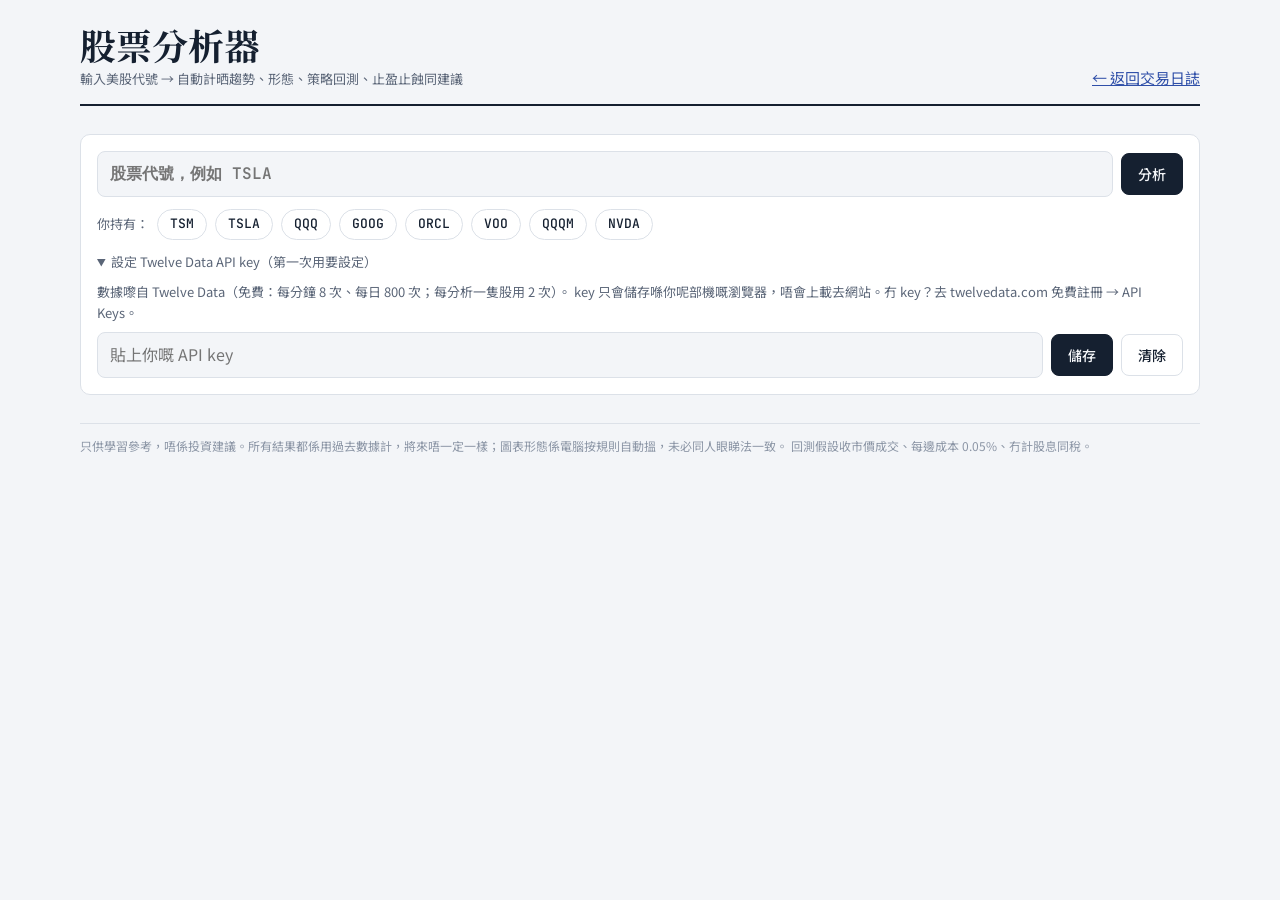
==== analyzer.html @ cacc0e7d "Update dashboard 2026-10-23 00:03" ====
<!doctype html>
<html lang="zh-Hant">
<head>
<meta charset="utf-8">
<meta name="viewport" content="width=device-width, initial-scale=1, viewport-fit=cover">
<title>股票分析器</title>
<link rel="preconnect" href="https://fonts.googleapis.com">
<link rel="preconnect" href="https://fonts.gstatic.com" crossorigin>
<link rel="stylesheet" href="https://fonts.googleapis.com/css2?family=Noto+Serif+TC:wght@600;700&family=Noto+Sans+TC:wght@400;500;700&family=JetBrains+Mono:wght@400;600&display=swap">
<style>
/* Layout: search bar on top, then a verdict strip (long / short term), the price chart with levels and
   patterns, then the detail sections (patterns, backtests, VWAP, stops). Same tokens as the journal page. */
:root {
  --bg: #F3F5F8; --surface: #FFFFFF; --ink: #152030; --muted: #5A6577; --faint: #8C96A6; --line: #DCE1E8;
  --accent: #2F4FA8; --accent-soft: #E5EAF7; --gain: #18794E; --gain-soft: #E2F2EA; --loss: #C2362B; --loss-soft: #F8E4E1;
  --warn: #9A6200; --warn-soft: #F7EDD9; --ma50: #C0661A; --ma200: #8A3FA0;
  --font-display: "Noto Serif TC", "Songti TC", "PMingLiU", serif;
  --font-body: "Noto Sans TC", "PingFang TC", "Microsoft JhengHei", system-ui, sans-serif;
  --font-num: "JetBrains Mono", ui-monospace, "SF Mono", Menlo, monospace;
  padding-top: env(safe-area-inset-top, 0px); padding-bottom: env(safe-area-inset-bottom, 0px);
}
@media (prefers-color-scheme: dark) { :root:not([data-theme="light"]) {
  --bg: #0D131B; --surface: #141C27; --ink: #E4EAF2; --muted: #9AA6B8; --faint: #6D798B; --line: #243041;
  --accent: #6E87E0; --accent-soft: #1C2742; --gain: #2A9D63; --gain-soft: #12291F; --loss: #E0533F; --loss-soft: #301916;
  --warn: #D9A03A; --warn-soft: #2C2312; --ma50: #C9762A; --ma200: #B06CC8; color-scheme: dark; } }
:root[data-theme="dark"] {
  --bg: #0D131B; --surface: #141C27; --ink: #E4EAF2; --muted: #9AA6B8; --faint: #6D798B; --line: #243041;
  --accent: #6E87E0; --accent-soft: #1C2742; --gain: #2A9D63; --gain-soft: #12291F; --loss: #E0533F; --loss-soft: #301916;
  --warn: #D9A03A; --warn-soft: #2C2312; --ma50: #C9762A; --ma200: #B06CC8; color-scheme: dark; }

* { box-sizing: border-box; }
[hidden] { display: none !important; }
body { margin: 0; background: var(--bg); color: var(--ink); font-family: var(--font-body); font-size: 15px; line-height: 1.6;
  padding-left: max(16px, env(safe-area-inset-left, 0px)); padding-right: max(16px, env(safe-area-inset-right, 0px));
  padding-block: 24px 64px; }
.wrap { max-width: 1120px; margin: 0 auto; display: grid; gap: 28px; }
.num { font-family: var(--font-num); font-variant-numeric: tabular-nums; }
.gain { color: var(--gain); } .loss { color: var(--loss); } .warn { color: var(--warn); }
a { color: var(--accent); }
a:focus-visible, button:focus-visible, input:focus-visible { outline: 2px solid var(--accent); outline-offset: 2px; }

header.top { display: flex; flex-wrap: wrap; align-items: flex-end; justify-content: space-between; gap: 12px 24px;
  border-bottom: 2px solid var(--ink); padding-bottom: 14px; }
header.top h1 { font-family: var(--font-display); font-size: clamp(26px, 5vw, 36px); line-height: 1.15; margin: 0; }
header.top .sub { color: var(--muted); font-size: 13px; margin-top: 4px; }
.chip { font-size: 12px; padding: 3px 10px; border-radius: 999px; background: var(--accent-soft); color: var(--accent);
  font-weight: 500; white-space: nowrap; display: inline-block; }
.chip.gain { background: var(--gain-soft); color: var(--gain); }
.chip.loss { background: var(--loss-soft); color: var(--loss); }
.chip.warn { background: var(--warn-soft); color: var(--warn); }
.chip.plain { background: var(--bg); color: var(--muted); border: 1px solid var(--line); }

section { display: grid; gap: 14px; }
.sec-head { display: flex; align-items: baseline; justify-content: space-between; gap: 12px; flex-wrap: wrap; }
h2 { font-family: var(--font-display); font-size: 22px; margin: 0; }
.note { color: var(--muted); font-size: 13px; }
.note p { margin: 0 0 .5em; }

.search { background: var(--surface); border: 1px solid var(--line); border-radius: 10px; padding: 16px; display: grid; gap: 12px; }
.row { display: flex; flex-wrap: wrap; gap: 8px; align-items: center; }
input[type=text], input[type=password] { font: inherit; font-size: 16px; padding: 9px 12px; border: 1px solid var(--line);
  border-radius: 8px; background: var(--bg); color: var(--ink); min-width: 0; }
#sym { flex: 1 1 160px; text-transform: uppercase; font-family: var(--font-num); font-weight: 600; }
#key { flex: 1 1 220px; }
button { font: inherit; font-size: 14px; padding: 9px 16px; border-radius: 8px; border: 1px solid var(--ink);
  background: var(--ink); color: var(--bg); cursor: pointer; font-weight: 500; }
button.ghost { background: var(--surface); color: var(--ink); border-color: var(--line); }
button.pick { padding: 4px 12px; border-radius: 999px; font-family: var(--font-num); font-size: 13px; background: var(--surface);
  color: var(--ink); border-color: var(--line); }
button:disabled { opacity: .5; cursor: wait; }
details.key summary { cursor: pointer; color: var(--muted); font-size: 13px; }
details.key .box { margin-top: 10px; display: grid; gap: 8px; }
.msg { font-size: 14px; padding: 10px 14px; border-radius: 8px; background: var(--warn-soft); color: var(--warn); }
.msg.err { background: var(--loss-soft); color: var(--loss); }

.tiles { display: grid; grid-template-columns: repeat(auto-fit, minmax(150px, 1fr)); gap: 1px; background: var(--line);
  border: 1px solid var(--line); border-radius: 10px; overflow: hidden; }
.tile { background: var(--surface); padding: 12px 16px; display: grid; gap: 2px; min-width: 0; }
.tile .k { font-size: 12px; color: var(--muted); }
.tile .v { font-family: var(--font-num); font-size: 20px; font-weight: 600; font-variant-numeric: tabular-nums; }
.tile .s { font-size: 12px; color: var(--muted); }

.verdicts { display: grid; grid-template-columns: repeat(auto-fit, minmax(min(100%, 340px), 1fr)); gap: 16px; }
.verdict { background: var(--surface); border: 1px solid var(--line); border-top: 4px solid var(--c, var(--line)); border-radius: 10px;
  padding: 14px 16px; display: grid; gap: 8px; min-width: 0; }
.verdict h3 { margin: 0; font-size: 15px; display: flex; align-items: center; gap: 10px; flex-wrap: wrap; }
.verdict .big { font-family: var(--font-display); font-size: 24px; color: var(--c); }
.verdict ul { margin: 0; padding-left: 18px; font-size: 14px; }
.verdict li { margin-bottom: 2px; }
.verdict li .pt { font-family: var(--font-num); font-size: 12px; color: var(--faint); margin-left: 4px; }
.verdict .act { font-size: 14px; background: var(--bg); border-radius: 8px; padding: 8px 12px; }

.panel { background: var(--surface); border: 1px solid var(--line); border-radius: 10px; padding: 16px; display: grid; gap: 10px; min-width: 0; }
.panel h3 { margin: 0; font-size: 15px; }
.panels { display: grid; grid-template-columns: repeat(auto-fit, minmax(min(100%, 440px), 1fr)); gap: 16px; }
.tabs { display: flex; flex-wrap: wrap; gap: 6px; }
.tabs button { padding: 4px 12px; border-radius: 999px; border: 1px solid var(--line); background: var(--surface); color: var(--muted); font-size: 13px; }
.tabs button[aria-pressed="true"] { background: var(--ink); color: var(--bg); border-color: var(--ink); }
.chart { position: relative; width: 100%; }
.chart svg { display: block; width: 100%; height: auto; overflow: visible; touch-action: pan-y; }
.chart text { fill: var(--muted); font-family: var(--font-num); font-size: 11px; }
.chart .grid { stroke: var(--line); stroke-width: 1; }
.chart .px { fill: none; stroke: var(--ink); stroke-width: 1.6; }
.chart .m50 { fill: none; stroke: var(--ma50); stroke-width: 1.4; }
.chart .m200 { fill: none; stroke: var(--ma200); stroke-width: 1.4; }
.chart .sup { stroke: var(--gain); stroke-width: 1; stroke-dasharray: 5 4; }
.chart .res { stroke: var(--loss); stroke-width: 1; stroke-dasharray: 5 4; }
.chart .pat { fill: none; stroke: var(--accent); stroke-width: 2; }
.chart .cross { stroke: var(--faint); stroke-width: 1; }
.chart .dot { fill: var(--ink); stroke: var(--surface); stroke-width: 2; }
.tip { position: absolute; pointer-events: none; background: var(--ink); color: var(--bg); font-size: 12px; padding: 6px 9px;
  border-radius: 6px; white-space: nowrap; transform: translate(-50%, calc(-100% - 10px)); line-height: 1.5; }
.legend { display: flex; flex-wrap: wrap; gap: 6px 16px; font-size: 13px; color: var(--muted); }
.legend span::before { content: ""; display: inline-block; width: 14px; height: 3px; border-radius: 2px; background: var(--c);
  vertical-align: middle; margin-right: 6px; }
.legend span.dash::before { background: repeating-linear-gradient(90deg, var(--c) 0 5px, transparent 5px 8px); }

.table-wrap { overflow-x: auto; background: var(--surface); border: 1px solid var(--line); border-radius: 10px; }
table { border-collapse: collapse; width: 100%; font-size: 14px; }
th, td { padding: 9px 12px; text-align: left; border-bottom: 1px solid var(--line); white-space: nowrap; vertical-align: top; }
th { font-size: 12px; letter-spacing: .04em; color: var(--muted); font-weight: 500; background: var(--bg); }
td.r, th.r { text-align: right; }
td.wrap-cell { white-space: normal; min-width: 200px; color: var(--muted); font-size: 13px; }
tbody tr:last-child td { border-bottom: 0; }
.best td { background: var(--accent-soft); }

.cards { display: grid; grid-template-columns: repeat(auto-fit, minmax(min(100%, 300px), 1fr)); gap: 12px; }
.card { background: var(--surface); border: 1px solid var(--line); border-left: 4px solid var(--c, var(--accent)); border-radius: 10px;
  padding: 12px 16px; display: grid; gap: 6px; font-size: 14px; }
.card b { font-size: 15px; }
.empty { color: var(--muted); font-size: 14px; background: var(--surface); border: 1px dashed var(--line); border-radius: 10px; padding: 18px; }
footer { color: var(--faint); font-size: 12px; border-top: 1px solid var(--line); padding-top: 12px; }
.spin { display: inline-block; width: 14px; height: 14px; border: 2px solid var(--line); border-top-color: var(--accent);
  border-radius: 50%; vertical-align: -2px; margin-right: 6px; }
@media (prefers-reduced-motion: no-preference) { .spin { animation: sp 0.8s linear infinite; } @keyframes sp { to { transform: rotate(360deg); } } }
</style>
</head>
<body>
<div class="wrap">
  <header class="top">
    <div>
      <h1>股票分析器</h1>
      <div class="sub">輸入美股代號 → 自動計晒趨勢、形態、策略回測、止盈止蝕同建議</div>
    </div>
    <a href="index.html">← 返回交易日誌</a>
  </header>

  <div class="search">
    <form class="row" id="form" autocomplete="off">
      <input type="text" id="sym" placeholder="股票代號，例如 TSLA" aria-label="股票代號" maxlength="10" spellcheck="false">
      <button type="submit" id="go">分析</button>
    </form>
    <div class="row" id="picks"></div>
    <details class="key" id="keybox">
      <summary id="keysum">設定 Twelve Data API key</summary>
      <div class="box">
        <div class="note">數據嚟自 Twelve Data（免費：每分鐘 8 次、每日 800 次；每分析一隻股用 2 次）。
          key 只會儲存喺你呢部機嘅瀏覽器，唔會上載去網站。冇 key？去 twelvedata.com 免費註冊 → API Keys。</div>
        <div class="row">
          <input type="password" id="key" placeholder="貼上你嘅 API key" aria-label="API key">
          <button type="button" id="savekey">儲存</button>
          <button type="button" class="ghost" id="clearkey">清除</button>
        </div>
      </div>
    </details>
    <div id="status" hidden></div>
  </div>

  <div id="out" hidden></div>

  <footer>
    只供學習參考，唔係投資建議。所有結果都係用過去數據計，將來唔一定一樣；圖表形態係電腦按規則自動搵，未必同人眼睇法一致。
    回測假設收市價成交、每邊成本 0.05%、冇計股息同稅。
  </footer>
</div>

<script src="analyzer_core.js"></script>
<script>
"use strict";
const HOLDINGS = {"TSM": {"qty": 4, "cost": 427.263}, "TSLA": {"qty": 4, "cost": 367.43}, "QQQ": {"qty": 1.5407, "cost": 719.835}, "GOOG": {"qty": 3, "cost": 340.0}, "ORCL": {"qty": 7, "cost": 139.9}, "VOO": {"qty": 0.7921, "cost": 706.401}, "QQQM": {"qty": 1.851, "cost": 302.377}, "NVDA": {"qty": 2, "cost": 212.47}};
const A = window.Analyzer;
const $ = id => document.getElementById(id);
const KEY_STORE = "ta_key", CACHE_PREFIX = "ta_cache:", CACHE_MIN = 10, CACHE_KEEP = 6;

// ---------- small helpers ----------
const esc = s => String(s).replace(/[&<>"']/g, ch => ({ "&": "&amp;", "<": "&lt;", ">": "&gt;", '"': "&quot;", "'": "&#39;" }[ch]));
const ok = x => typeof x === "number" && isFinite(x);
const f2 = (x, d = 2) => (ok(x) ? x.toLocaleString("en-US", { minimumFractionDigits: d, maximumFractionDigits: d }) : "—");
const pct = (x, d = 1, sign = true) => (ok(x) ? (sign && x > 0 ? "+" : "") + (x * 100).toFixed(d) + "%" : "—");
const cls = x => (ok(x) ? (x > 0 ? "gain" : x < 0 ? "loss" : "") : "");
const store = {
  get(k) { try { return localStorage.getItem(k); } catch (e) { return null; } },
  set(k, v) { try { localStorage.setItem(k, v); return true; } catch (e) { return false; } },
  del(k) { try { localStorage.removeItem(k); } catch (e) { /* ignore */ } },
  keys() { try { return Object.keys(localStorage); } catch (e) { return []; } },
};

function status(html, kind) {
  const el = $("status");
  el.hidden = !html;
  el.className = kind ? "msg " + kind : "msg";
  el.innerHTML = html || "";
}

// ---------- API key ----------
function refreshKeyUI() {
  const has = !!store.get(KEY_STORE);
  $("keysum").textContent = has ? "API key 已儲存（撳呢度更改）" : "設定 Twelve Data API key（第一次用要設定）";
  $("keybox").open = !has;
}
$("savekey").onclick = () => {
  const k = $("key").value.trim();
  if (!k) return status("請先貼上 API key。", "err");
  if (!store.set(KEY_STORE, k)) return status("呢個瀏覽器唔俾儲存（可能係私密瀏覽模式），請用普通模式再試。", "err");
  $("key").value = ""; refreshKeyUI(); status("已儲存 ✓ 而家可以輸入股票代號分析。");
};
$("clearkey").onclick = () => { store.del(KEY_STORE); refreshKeyUI(); status("已清除 API key。"); };

// ---------- data ----------
const ERR = {
  401: "API key 唔啱，請喺「設定 API key」重新貼過。",
  429: "免費額度暫時用完（每分鐘 8 次／每日 800 次）。等一分鐘再試。",
  400: "搵唔到呢個股票代號，請檢查下（只支援美股，例如 AAPL、TSLA、QQQ）。",
  404: "搵唔到呢個股票代號，請檢查下（只支援美股，例如 AAPL、TSLA、QQQ）。",
};

async function fetchSeries(sym, interval) {
  const ck = CACHE_PREFIX + sym + ":" + interval;
  try {
    const c = JSON.parse(store.get(ck) || "null");
    if (c && Date.now() - c.at < CACHE_MIN * 60000) return c;
  } catch (e) { /* bad cache: refetch */ }
  const key = store.get(KEY_STORE);
  const url = "https://api.twelvedata.com/time_series?symbol=" + encodeURIComponent(sym) + "&interval=" + interval +
              "&outputsize=5000&apikey=" + encodeURIComponent(key);
  let j;
  try { j = await (await fetch(url)).json(); }
  catch (e) { throw new Error("連唔到數據伺服器，請檢查網絡再試。"); }
  if (j.status === "error" || !j.values) {
    const e = new Error(ERR[j.code] || "數據錯誤：" + (j.message || "未知"));
    e.code = j.code; throw e;
  }
  const bars = j.values.map(v => ({ t: v.datetime, o: +v.open, h: +v.high, l: +v.low, c: +v.close, v: +v.volume || 0 })).reverse();
  const out = { at: Date.now(), meta: j.meta || {}, bars };
  saveCache(ck, out);
  return out;
}

function saveCache(ck, obj) {
  // keep only the last few series so localStorage doesn't fill up
  const mine = store.keys().filter(k => k.startsWith(CACHE_PREFIX))
    .map(k => { try { return [k, JSON.parse(store.get(k)).at]; } catch (e) { return [k, 0]; } })
    .sort((a, b) => b[1] - a[1]);
  for (const [k] of mine.slice(CACHE_KEEP * 2 - 1)) store.del(k);
  if (!store.set(ck, JSON.stringify(obj))) { for (const [k] of mine) store.del(k); store.set(ck, JSON.stringify(obj)); }
}

// ---------- run ----------
let current = null;
$("form").onsubmit = e => { e.preventDefault(); run($("sym").value); };

async function run(raw) {
  const sym = raw.trim().toUpperCase().replace(/\s+/g, "");
  if (!/^[A-Z][A-Z0-9.\-]{0,9}$/.test(sym)) return status("請輸入美股代號，例如 AAPL、TSLA、QQQ。", "err");
  if (!store.get(KEY_STORE)) { $("keybox").open = true; return status("第一次用要先設定 Twelve Data API key（下面）。", "err"); }
  $("sym").value = sym; $("go").disabled = true;
  status('<span class="spin"></span>攞緊 ' + esc(sym) + " 嘅數據…");
  try {
    const daily = await fetchSeries(sym, "1day");
    if (daily.bars.length < 260) throw new Error("呢隻股上市唔夠一年（得 " + daily.bars.length + " 日數據），好多指標計唔到。");
    let intra = null, intraErr = "";
    try { intra = await fetchSeries(sym, "5min"); }
    catch (e) { intraErr = e.message; }
    status('<span class="spin"></span>計算緊…');
    await new Promise(r => setTimeout(r, 20));
    const res = A.analyze(daily.bars, intra ? intra.bars : null);
    current = { sym, meta: daily.meta, daily: daily.bars, res, intraErr, range: 252 };
    render();
    status(intraErr ? "⚠️ 5 分鐘數據攞唔到（" + esc(intraErr) + "），VWAP 部分會留空，其他照計。" : "");
    try { history.replaceState(null, "", "#" + sym); } catch (e) { /* file:// */ }
  } catch (e) {
    status(esc(e.message || String(e)), "err");
  } finally { $("go").disabled = false; }
}

// ---------- rule-based verdict ----------
function verdicts(sym, d, R) {
  const I = R.I, e = d.length - 1, c = I.c[e], a = I.atr[e];
  const L = [], S = [];
  const add = (arr, pts, txt) => arr.push({ pts, txt });
  // long term
  if (c > I.ma200[e]) add(L, 2, "股價高過 200 天線（" + f2(I.ma200[e]) + "），長期趨勢向上");
  else add(L, -2, "股價低過 200 天線（" + f2(I.ma200[e]) + "），長期趨勢向下");
  if (I.ma50[e] > I.ma200[e]) add(L, 1, "50 天線喺 200 天線之上（金叉狀態）");
  else add(L, -1, "50 天線喺 200 天線之下（死叉狀態）");
  const slope = I.ma200[e] / I.ma200[e - 20] - 1;
  if (slope > 0.005) add(L, 1, "200 天線仲向上斜（過去 20 日 " + pct(slope) + "）");
  else if (slope < -0.005) add(L, -1, "200 天線向下斜（過去 20 日 " + pct(slope) + "）");
  let hi52 = -Infinity; for (let i = Math.max(0, e - 251); i <= e; i++) hi52 = Math.max(hi52, d[i].h);
  const off = c / hi52 - 1;
  if (off < -0.3) add(L, -1, "距離一年高位 " + pct(off) + "，跌咗好多");
  else if (off > -0.05) add(L, 1, "接近一年高位（" + pct(off) + "），強勢");
  // short term
  if (I.macd[e] > I.signal[e]) add(S, 1, "MACD 喺訊號線之上，短線動力向上");
  else add(S, -1, "MACD 喺訊號線之下，短線動力向下");
  if (c > I.ma20[e]) add(S, 1, "股價高過 20 天線"); else add(S, -1, "股價低過 20 天線");
  const r14 = I.rsi14[e], r2 = I.rsi2[e];
  if (r14 > 70) add(S, -1, "RSI(14) " + r14.toFixed(0) + "，超買，追高要小心");
  else if (r14 < 30) add(S, 1, "RSI(14) " + r14.toFixed(0) + "，超賣，有機會反彈");
  if (r2 < 10 && c > I.ma200[e]) add(S, 2, "RSI(2) " + r2.toFixed(0) + " 而且喺 200 天線之上 → 機械人 RSI(2) 策略嘅買入訊號");
  else if (r2 > 90) add(S, -1, "RSI(2) " + r2.toFixed(0) + "，短線升得急，容易回吐");
  if (c < I.bbLo[e]) add(S, 1, "跌穿布林下軌，短線偏離太遠，可能反彈");
  else if (c > I.bbUp[e]) add(S, -1, "升穿布林上軌，短線偏離太遠");
  const s1 = R.levels.support[0], r1 = R.levels.resistance[0];
  if (r1 && r1.price - c < a) add(S, -1, "上面 " + f2(r1.price) + " 有阻力，距離唔夠 1 個 ATR");
  if (s1 && c - s1.price < a) add(S, 1, "下面 " + f2(s1.price) + " 有支持，止蝕位近");
  for (const p of R.patterns) {
    const name = A.PATTERN_NAMES[p.key];
    if (p.status === "breakout") add(S, 2 * p.dir, name + (p.dir > 0 ? "向上突破" : "向下跌穿") + "（目標 " + f2(p.target) + "）");
    else if (p.dir) add(S, 0, "形成緊" + name + "，未突破（等確認）");
  }
  const sum = arr => arr.reduce((s, x) => s + x.pts, 0);
  const tag = (s, hi, lo) => (s >= hi ? "偏好" : s <= lo ? "偏淡" : "中性");
  const ls = sum(L), ss = sum(S), lt = tag(ls, 3, -2), st = tag(ss, 2, -2);
  const ex = Object.fromEntries(R.exits.map(x => [x.id, x]));
  const actL = { 偏好: "趨勢向上：可以考慮分段買入或者繼續持有。止蝕參考 " + f2(ex.pct.stop) + "（−8%）或者跌穿 200 天線 " + f2(I.ma200[e]) + " 先走。",
                 中性: "訊號唔一致：已有就持有、唔急住加；想買可以等股價企穩 200 天線、或者跌到支持位先分段入。",
                 偏淡: "長期趨勢弱：唔建議新買入；手上有嘅話考慮減持，等重新升返 200 天線之上先再考慮。" }[lt];
  const actS = { 偏好: "短線可以考慮：止蝕 " + f2(ex.atr_short.stop) + "（−1 ATR），第一目標 " + f2(ex.atr_short.tp1) + "。",
                 中性: "短線冇明確方向，觀望為主，等突破或者回調到支持位。",
                 偏淡: "短線偏弱：唔好追入；短炒等 RSI(2) 超賣或者企穩支持位先考慮。" }[st];
  return { long: { tag: lt, score: ls, items: L, act: actL }, short: { tag: st, score: ss, items: S, act: actS } };
}

// ---------- render ----------
function render() {
  const { sym, meta, daily: d, res: R } = current, I = R.I, e = d.length - 1, c = I.c[e], prev = I.c[e - 1], a = I.atr[e];
  const V = verdicts(sym, d, R);
  const hold = HOLDINGS && HOLDINGS[sym];
  const lastDay = d[e].t.slice(0, 10);
  const html = [];

  html.push('<section><div class="sec-head"><h2>' + esc(sym) + '</h2><span class="note">' +
    esc([meta.exchange, meta.currency].filter(Boolean).join(" · ")) + " · 最後數據 " + esc(d[e].t) + "</span></div>");
  html.push('<div class="tiles">' +
    tile("現價", f2(c), '<span class="' + cls(c - prev) + '">' + pct(c / prev - 1, 2) + "</span> 對上一日") +
    tile("200 天線", f2(I.ma200[e]), '<span class="' + cls(c - I.ma200[e]) + '">' + pct(c / I.ma200[e] - 1) + "</span> 距離") +
    tile("50 天線", f2(I.ma50[e]), '<span class="' + cls(c - I.ma50[e]) + '">' + pct(c / I.ma50[e] - 1) + "</span> 距離") +
    tile("RSI(14)", I.rsi14[e].toFixed(0), I.rsi14[e] > 70 ? "超買" : I.rsi14[e] < 30 ? "超賣" : "正常（30–70）") +
    tile("ATR(14)", f2(a), "每日平均波幅 " + pct(a / c, 1, false)) +
    (hold ? tile("你持有", hold.qty + " 股", '成本 ' + f2(hold.cost) + ' · <span class="' + cls(c - hold.cost) + '">' + pct(c / hold.cost - 1) + "</span>") : "") +
    "</div></section>");

  // verdicts
  html.push('<section><div class="sec-head"><h2>建議</h2><span class="note">按規則自動計分，唔係 AI 判斷</span></div><div class="verdicts">');
  for (const [k, title] of [["long", "長線（幾個月以上）"], ["short", "短線（幾日至幾星期）"]]) {
    const v = V[k], col = v.tag === "偏好" ? "var(--gain)" : v.tag === "偏淡" ? "var(--loss)" : "var(--warn)";
    html.push('<div class="verdict" style="--c:' + col + '"><h3>' + title + '<span class="big">' + v.tag +
      '</span><span class="chip plain num">分數 ' + (v.score > 0 ? "+" : "") + v.score + "</span></h3><ul>" +
      v.items.map(x => "<li>" + esc(x.txt) + '<span class="pt">' + (x.pts > 0 ? "+" : "") + x.pts + "</span></li>").join("") +
      '</ul><div class="act">' + esc(v.act) + "</div></div>");
  }
  html.push("</div>");
  if (hold) html.push('<div class="card" style="--c:var(--accent)"><b>你手上嘅 ' + esc(sym) + "</b>" + holdingNote(hold, c, I, e) + "</div>");
  html.push("</section>");

  // chart
  html.push('<section><div class="sec-head"><h2>走勢圖</h2><div class="tabs" id="ranges">' +
    [[126, "6 個月"], [252, "1 年"], [756, "3 年"]].map(([n, t]) =>
      '<button type="button" data-n="' + n + '" aria-pressed="' + (current.range === n) + '">' + t + "</button>").join("") +
    '</div></div><div class="panel"><div class="legend"><span style="--c:var(--ink)">收市價</span>' +
    '<span style="--c:var(--ma50)">50 天線</span><span style="--c:var(--ma200)">200 天線</span>' +
    '<span class="dash" style="--c:var(--gain)">支持位</span><span class="dash" style="--c:var(--loss)">阻力位</span>' +
    (R.patterns.length ? '<span style="--c:var(--accent)">形態線</span>' : "") +
    '</div><div class="chart" id="chart"></div></div></section>');

  // levels
  const lvRow = (x, kind) => "<tr><td>" + kind + '</td><td class="r num">' + f2(x.price) + '</td><td class="r num ' +
    cls(x.price - c) + '">' + pct(x.price / c - 1) + '</td><td class="r num">' + x.touches + "</td></tr>";
  html.push('<section><div class="sec-head"><h2>支持位同阻力位</h2><span class="note">過去一年嘅轉角高低位，相近嘅合併；觸及次數越多越重要</span></div>' +
    '<div class="table-wrap"><table><thead><tr><th>類別</th><th class="r">價位</th><th class="r">距現價</th><th class="r">觸及次數</th></tr></thead><tbody>' +
    R.levels.resistance.slice().reverse().map(x => lvRow(x, '<span class="loss">阻力</span>')).join("") +
    '<tr><td><b>現價</b></td><td class="r num"><b>' + f2(c) + "</b></td><td></td><td></td></tr>" +
    R.levels.support.map(x => lvRow(x, '<span class="gain">支持</span>')).join("") +
    "</tbody></table></div>" +
    (R.levels.resistance.length ? "" : '<div class="note">上面冇阻力位：股價接近或者喺一年新高。</div>') + "</section>");

  // patterns
  html.push('<section><div class="sec-head"><h2>圖表形態</h2><span class="note">電腦按規則自動搵，附呢隻股過去出現後 ' + A.FWD + ' 個交易日嘅實際結果</span></div>');
  if (R.patterns.length) {
    html.push('<div class="cards">' + R.patterns.map(p => patternCard(p, R, c)).join("") + "</div>");
  } else {
    html.push('<div class="empty">而家冇搵到明顯嘅三角形、雙頂雙底、頭肩或者旗形。好多時候股價都係冇形態，呢個好正常。</div>');
  }
  html.push(patternHistoryTable(R));
  html.push("</section>");

  // strategies
  html.push(strategyTable(R));

  // VWAP
  html.push(vwapSection(R));

  // exits
  html.push(exitTable(R, c, a, hold));

  // indicators
  html.push(indicatorTable(I, e));

  $("out").innerHTML = html.join("");
  $("out").hidden = false;
  for (const b of document.querySelectorAll("#ranges button")) b.onclick = () => { current.range = +b.dataset.n; render(); };
  drawChart();
}

function tile(k, v, s) { return '<div class="tile"><span class="k">' + k + '</span><span class="v">' + v + '</span><span class="s">' + s + "</span></div>"; }

function holdingNote(h, c, I, e) {
  const pl = c / h.cost - 1, stop = h.cost * 0.92, half = h.cost * 1.5;
  const parts = ["持有 " + h.qty + " 股，成本 " + f2(h.cost) + "，而家 " + pct(pl) + "（約 " +
    (pl >= 0 ? "+" : "−") + "$" + f2(Math.abs((c - h.cost) * h.qty)) + "）。"];
  parts.push("按規則 B：成本計止蝕位 " + f2(stop) + "（−8%）" + (c <= stop ? " ⚠️ 已經跌穿" : "，距離 " + pct(stop / c - 1)) +
    "；+50% 賣一半位 " + f2(half) + (c >= half ? " ✅ 已到" : "，距離 " + pct(half / c - 1)) + "。");
  parts.push(c > I.ma200[e] ? "仍然喺 200 天線之上，規則 B 下繼續持有。" : "已經跌穿 200 天線，規則 B 下應該考慮賣出。");
  return '<span class="note" style="font-size:14px">' + esc(parts.join("")) + "</span>";
}

const PATTERN_HELP = {
  sym_tri: "高位越來越低、低位越來越高，好似三角形收窄。方向未定，跟突破方向走。",
  asc_tri: "高位喺同一水平（阻力），低位越嚟越高。通常偏向向上突破。",
  desc_tri: "低位喺同一水平（支持），高位越嚟越低。通常偏向向下跌穿。",
  rising_wedge: "高低位都向上但越收越窄，升勢減弱，通常偏淡。",
  falling_wedge: "高低位都向下但越收越窄，跌勢減弱，通常偏好。",
  double_top: "兩次升到差唔多高度都升唔上，跌穿中間低位（頸線）就確認轉弱。",
  double_bottom: "兩次跌到差唔多位置都企得穩，升穿中間高位（頸線）就確認轉強。",
  hs_top: "左肩、頭（最高）、右肩，跌穿頸線確認見頂。",
  hs_bottom: "倒轉嘅頭肩，升穿頸線確認見底。",
  bull_flag: "急升之後細幅整固，升穿整固高位通常再升一段。",
  bear_flag: "急跌之後細幅反彈整固，跌穿整固低位通常再跌一段。",
};

function patternCard(p, R, c) {
  const name = A.PATTERN_NAMES[p.key], h = R.patternHistory.stats[p.key + (p.dir || 1)];
  const dirTxt = p.dir > 0 ? "偏好（向上）" : p.dir < 0 ? "偏淡（向下）" : "方向未定";
  const col = p.status === "breakout" ? (p.dir > 0 ? "var(--gain)" : "var(--loss)") : "var(--warn)";
  let body = p.status === "breakout"
    ? "已經" + (p.dir > 0 ? "向上突破 " : "向下跌穿 ") + f2(p.level) + "。量度目標 " + f2(p.target) + "（" + pct(p.target / c - 1) + "）" +
      (ok(p.stop) ? "，失敗位 " + f2(p.stop) : "") + "。"
    : (p.key.endsWith("tri") || p.key.endsWith("wedge")
        ? "仲未突破：上邊 " + f2(p.upper) + "、下邊 " + f2(p.lower) + "。"
        : "仲未確認：要" + (p.dir > 0 ? "升穿 " : "跌穿 ") + f2(p.level) + " 先算。") +
      "如果確認，量度目標約 " + f2(p.target) + "。";
  const hist = h && h.n ? "呢隻股過去 " + h.n + " 次" + (h.dir > 0 ? "向上突破" : "向下跌穿") + "後 " + A.FWD + " 日，" + h.wins + " 次行啱方向（" +
    pct(h.wins / h.n, 0, false) + "）。" : "呢隻股過去未試過出現呢個形態嘅突破，冇歷史參考。";
  return '<div class="card" style="--c:' + col + '"><div class="row"><b>' + name + '</b><span class="chip ' +
    (p.status === "breakout" ? (p.dir > 0 ? "gain" : "loss") : "warn") + '">' + (p.status === "breakout" ? "已突破" : "形成中") +
    '</span><span class="chip plain">' + dirTxt + "</span></div><div>" + esc(body) + '</div><div class="note">' + esc(PATTERN_HELP[p.key]) +
    "</div><div class=\"note\">" + esc(hist) + "</div></div>";
}

function patternHistoryTable(R) {
  const H = R.patternHistory, rows = Object.values(H.stats).sort((a, b) => b.n - a.n);
  if (!rows.length) return "";
  const base = H.base;
  return '<details><summary class="note" style="cursor:pointer">睇晒呢隻股所有形態嘅歷史成績（' + rows.length + " 種）</summary>" +
    '<div class="table-wrap" style="margin-top:10px"><table><thead><tr><th>形態</th><th>方向</th><th class="r">次數</th><th class="r">行啱方向</th>' +
    '<th class="r">平均 ' + A.FWD + " 日回報（按方向）</th></tr></thead><tbody>" +
    rows.map(s => "<tr><td>" + A.PATTERN_NAMES[s.key] + "</td><td>" + (s.dir > 0 ? '<span class="gain">向上突破</span>' : '<span class="loss">向下跌穿</span>') +
      '</td><td class="r num">' + s.n + '</td><td class="r num">' + pct(s.wins / s.n, 0, false) + '</td><td class="r num ' + cls(s.sum) + '">' +
      pct(s.sum / s.n) + "</td></tr>").join("") +
    '</tbody></table></div><div class="note" style="margin-top:6px">比較：呢隻股隨便任何一日買入，' + A.FWD + " 日後升嘅機會係 " +
    pct(base.upRate, 0, false) + "（平均 " + pct(base.avg) + "）。形態要明顯好過呢個數先算有用；次數少過 10 次嘅參考價值好低。</div></details>";
}

const SIG = { buy: ["今日買入訊號", "gain"], add: ["今日加倉訊號", "gain"], sell: ["今日賣出訊號", "loss"],
              trim: ["今日減倉訊號", "warn"], hold: ["持有中", "plain"], wait: ["觀望（冇持倉）", "plain"] };

function strategyTable(R) {
  const S = R.strategies;
  if (!S.rows.length) return "";
  const bh = S.hold, best = Math.max(...S.rows.map(r => r.cagr));
  const yrs = bh.years.toFixed(1);
  const row = r => '<tr class="' + (r.cagr === best ? "best" : "") + '"><td><b>' + esc(r.name) + '</b></td><td>' + (r.term === "long" ? "長線" : "短線") +
    '</td><td><span class="chip ' + SIG[r.signal][1] + '">' + SIG[r.signal][0] + "</span>" +
    (r.open !== null && r.signal === "hold" ? ' <span class="num ' + cls(r.open) + '">' + pct(r.open) + "</span>" : "") +
    '</td><td class="r num ' + cls(r.cagr) + '">' + pct(r.cagr) + '</td><td class="r num loss">' + pct(r.mdd, 0) +
    '</td><td class="r num">' + r.trades + '</td><td class="r num">' + pct(r.winRate, 0, false) + '</td><td class="r num">' + pct(r.exposure, 0, false) +
    '</td><td class="wrap-cell">' + esc(r.rule) + "</td></tr>";
  return '<section><div class="sec-head"><h2>策略回測</h2><span class="note">用呢隻股過去 ' + yrs + " 年數據（" +
    esc(current.daily[S.start].t) + " 起）</span></div>" +
    '<div class="table-wrap"><table><thead><tr><th>策略</th><th>類型</th><th>而家訊號</th><th class="r">每年回報</th><th class="r">最大跌幅</th>' +
    '<th class="r">交易次數</th><th class="r">勝率</th><th class="r">持倉時間</th><th>規則</th></tr></thead><tbody>' +
    S.rows.map(row).join("") +
    '<tr><td><b>買入持有（比較基準）</b></td><td>—</td><td>—</td><td class="r num ' + cls(bh.cagr) + '">' + pct(bh.cagr) +
    '</td><td class="r num loss">' + pct(bh.mdd, 0) + '</td><td class="r num">—</td><td class="r num">—</td><td class="r num">100%</td>' +
    '<td class="wrap-cell">一直揸住唔郁。</td></tr></tbody></table></div>' +
    '<div class="note"><p>點睇：「每年回報」高唔代表最好，要同「最大跌幅」一齊睇——跌幅細啲、回報少少，通常更易揸得住。' +
    "持倉時間短嘅策略，其餘時間資金可以做第二樣。</p><p>單一隻股嘅回測好受運氣影響（揀咗升得勁嘅股，買入持有自然贏）；" +
    "我哋機械人用嘅策略係用 20 隻股一齊測先決定。</p></div></section>";
}

function vwapSection(R) {
  const head = '<section><div class="sec-head"><h2>VWAP 即日回歸（機械人用緊）</h2><span class="note">用最近約 2–3 個月 5 分鐘數據</span></div>';
  const V = R.vwap;
  if (!V || !V.today) return head + '<div class="empty">冇 5 分鐘數據，計唔到。' + esc(current.intraErr || "") + "</div></section>";
  const T = V.today, gap = T.last / T.trigger - 1;
  let now;
  if (!T.uptrend) now = "今日唔符合條件：前一日收市低過 50 天線（策略只喺上升趨勢做）。";
  else if (T.last < T.trigger) now = "而家股價 " + f2(T.last) + " 已經低過觸發位 " + f2(T.trigger) + "，符合買入條件（10:00–15:00 先做）。";
  else now = "今日觸發位 " + f2(T.trigger) + "（VWAP " + f2(T.vwap) + " − 0.5 ATR），而家 " + f2(T.last) + "，要再跌 " + pct(-gap, 1, false) + " 先觸發。";
  return head + '<div class="tiles">' +
    tile("測試日數", V.days + " 日", "有觸發 " + V.n + " 次") +
    tile("勝率", pct(V.winRate, 0, false), V.n < 10 ? "次數太少，參考價值低" : "賺錢交易比例") +
    tile("平均每次", '<span class="' + cls(V.avg) + '">' + pct(V.avg, 2) + "</span>", "已扣成本") +
    tile("累計", '<span class="' + cls(V.total) + '">' + pct(V.total, 1) + "</span>", "全倉每次計") +
    '</div><div class="note"><p>規則：前一日收市高過 50 天線；10:00–15:00 之間股價跌穿「VWAP − 0.5×ATR」就買；目標返到 VWAP，止蝕 0.5 ATR，15:55 一定平倉。</p><p>' +
    esc(T.day + "：" + now) + "</p></div></section>";
}

function exitTable(R, c, a, hold) {
  const rows = R.exits.map(x => '<tr><td><b>' + esc(x.name) + '</b></td><td class="r num loss">' + f2(x.stop) +
    '<br><span class="note">' + pct(x.riskPct) + '</span></td><td class="r num gain">' + f2(x.tp1) +
    '<br><span class="note">' + pct(x.tp1 / c - 1) + '</span></td><td class="r num">' + (x.tp2Note ? '<span class="note">' + esc(x.tp2Note) + "</span><br>" + f2(x.tp2) :
      f2(x.tp2) + '<br><span class="note">' + pct(x.tp2 / c - 1) + "</span>") +
    '</td><td class="r num">' + (ok(x.rr) ? "1 : " + x.rr.toFixed(1) : "—") + '</td><td class="wrap-cell">' + esc(x.how) +
    (x.note ? "<br>⚠️ " + esc(x.note) : "") + "</td></tr>").join("");
  return '<section><div class="sec-head"><h2>止蝕同止盈位</h2><span class="note">以現價 ' + f2(c) + " 買入計；ATR = " + f2(a) + "</span></div>" +
    '<div class="table-wrap"><table><thead><tr><th>方法</th><th class="r">止蝕</th><th class="r">止盈 1</th><th class="r">止盈 2</th>' +
    '<th class="r">風險回報比</th><th>計法</th></tr></thead><tbody>' + rows + "</tbody></table></div>" +
    '<div class="note"><p>風險回報比 = 去到止盈 1 賺幾多 ÷ 去到止蝕蝕幾多。1 : 2 即係冒 $1 風險博 $2，一般最少要 1 : 1.5 先抵做。</p>' +
    "<p>長線用闊啲嘅止蝕（2 ATR 或者 −8%），唔會俾日常波動震走；短線用窄啲（1 ATR）。止蝕位放喺支持位下面，係因為跌穿支持代表判斷錯咗。" +
    (hold ? "你持倉嘅成本價止蝕位喺上面「你手上嘅」卡度。" : "") + "</p></div></section>";
}

function indicatorTable(I, e) {
  const c = I.c[e];
  const rows = [
    ["RSI(14)", I.rsi14[e].toFixed(1), I.rsi14[e] > 70 ? "超買（>70），短期升得多" : I.rsi14[e] < 30 ? "超賣（<30），短期跌得多" : "正常區間（30–70）"],
    ["RSI(2)", I.rsi2[e].toFixed(1), I.rsi2[e] < 10 ? "極度超賣（<10），RSI(2) 策略留意買入" : I.rsi2[e] > 90 ? "極度超買（>90）" : "正常"],
    ["MACD", f2(I.macd[e]) + " / 訊號 " + f2(I.signal[e]),
      (I.macd[e] > I.signal[e] ? "MACD 高過訊號線（向上動力）" : "MACD 低過訊號線（向下動力）") +
      ((I.hist[e] > 0) !== (I.hist[e - 1] > 0) ? "，今日啱啱交叉" : "")],
    ["布林通道 (20, 2)", f2(I.bbLo[e]) + " – " + f2(I.bbUp[e]),
      c > I.bbUp[e] ? "升穿上軌，偏離太遠" : c < I.bbLo[e] ? "跌穿下軌，偏離太遠" :
      "喺通道內（位置 " + pct((c - I.bbLo[e]) / (I.bbUp[e] - I.bbLo[e]), 0, false) + "，0% = 下軌，100% = 上軌）"],
    ["5 / 20 天線", f2(I.ma5[e]) + " / " + f2(I.ma20[e]), (c > I.ma5[e] ? "高過" : "低過") + " 5 天線；" + (c > I.ma20[e] ? "高過" : "低過") + " 20 天線"],
  ];
  return '<section><div class="sec-head"><h2>技術指標</h2></div><div class="table-wrap"><table><thead><tr><th>指標</th><th class="r">數值</th><th>解讀</th></tr></thead><tbody>' +
    rows.map(r => "<tr><td><b>" + r[0] + '</b></td><td class="r num">' + r[1] + '</td><td class="wrap-cell">' + esc(r[2]) + "</td></tr>").join("") +
    "</tbody></table></div></section>";
}

// ---------- chart ----------
function drawChart() {
  const { daily: d, res: R, range } = current, I = R.I, n = d.length, s = Math.max(0, n - range);
  const W = 1000, H = 380, padL = 8, padR = 62, padT = 12, padB = 26;
  let lo = Infinity, hi = -Infinity;
  for (let i = s; i < n; i++) {
    for (const v of [d[i].c, I.ma50[i], I.ma200[i]]) if (ok(v)) { lo = Math.min(lo, v); hi = Math.max(hi, v); }
  }
  const lv = [...R.levels.support, ...R.levels.resistance].filter(x => x.price > lo * 0.9 && x.price < hi * 1.1);
  for (const x of lv) { lo = Math.min(lo, x.price); hi = Math.max(hi, x.price); }
  const padY = (hi - lo) * 0.05; lo -= padY; hi += padY;
  const X = i => padL + (i - s) / Math.max(1, n - 1 - s) * (W - padL - padR);
  const Y = v => padT + (hi - v) / (hi - lo) * (H - padT - padB);
  const path = arr => { let p = "", pen = false; for (let i = s; i < n; i++) { if (!ok(arr[i])) { pen = false; continue; } p += (pen ? "L" : "M") + X(i).toFixed(1) + " " + Y(arr[i]).toFixed(1); pen = true; } return p; };
  const g = [];
  // grid + y labels
  const step = niceStep((hi - lo) / 5);
  for (let v = Math.ceil(lo / step) * step; v <= hi; v += step) {
    g.push('<line class="grid" x1="' + padL + '" x2="' + (W - padR) + '" y1="' + Y(v) + '" y2="' + Y(v) + '"/>' +
      '<text x="' + (W - padR + 6) + '" y="' + (Y(v) + 4) + '">' + f2(v, step < 1 ? 2 : 0) + "</text>");
  }
  // x labels: first trading day of each month/quarter
  let lastM = "";
  const every = range > 300 ? 6 : range > 150 ? 2 : 1;
  for (let i = s; i < n; i++) {
    const m = d[i].t.slice(0, 7);
    if (m !== lastM) {
      if (lastM && (+m.slice(5) - 1) % every === 0 && X(i) < W - padR - 30)
        g.push('<text x="' + X(i) + '" y="' + (H - 6) + '" text-anchor="middle">' + (m.slice(5) === "01" ? m.slice(0, 4) : +m.slice(5) + "月") + "</text>");
      lastM = m;
    }
  }
  for (const x of R.levels.support) if (x.price > lo && x.price < hi)
    g.push('<line class="sup" x1="' + padL + '" x2="' + (W - padR) + '" y1="' + Y(x.price) + '" y2="' + Y(x.price) + '"/>');
  for (const x of R.levels.resistance) if (x.price > lo && x.price < hi)
    g.push('<line class="res" x1="' + padL + '" x2="' + (W - padR) + '" y1="' + Y(x.price) + '" y2="' + Y(x.price) + '"/>');
  g.push('<path class="m200" d="' + path(I.ma200) + '"/><path class="m50" d="' + path(I.ma50) + '"/><path class="px" d="' + path(I.c) + '"/>');
  g.push('<clipPath id="clip"><rect x="' + padL + '" y="' + padT + '" width="' + (W - padL - padR) + '" height="' + (H - padT - padB) + '"/></clipPath><g clip-path="url(#clip)">');
  for (const p of R.patterns) for (const ln of p.lines)
    if (ln.i2 >= s) g.push('<line class="pat" x1="' + X(ln.i1) + '" y1="' + Y(ln.p1) + '" x2="' + X(ln.i2) + '" y2="' + Y(ln.p2) + '"/>');
  g.push("</g>");
  g.push('<line class="cross" id="cx" y1="' + padT + '" y2="' + (H - padB) + '" visibility="hidden"/><circle class="dot" id="cd" r="4" visibility="hidden"/>');
  const el = $("chart");
  el.innerHTML = '<svg viewBox="0 0 ' + W + " " + H + '" role="img" aria-label="' + esc(current.sym) + ' 股價走勢圖">' + g.join("") +
    '<rect id="hit" x="' + padL + '" y="0" width="' + (W - padL - padR) + '" height="' + H + '" fill="transparent"/></svg><div class="tip" hidden></div>';
  const svg = el.querySelector("svg"), tip = el.querySelector(".tip"), cx = $("cx"), cd = $("cd");
  const move = ev => {
    const r = svg.getBoundingClientRect(), x = (ev.clientX - r.left) / r.width * W;
    const i = Math.min(n - 1, Math.max(s, Math.round(s + (x - padL) / (W - padL - padR) * (n - 1 - s))));
    cx.setAttribute("x1", X(i)); cx.setAttribute("x2", X(i)); cx.setAttribute("visibility", "visible");
    cd.setAttribute("cx", X(i)); cd.setAttribute("cy", Y(d[i].c)); cd.setAttribute("visibility", "visible");
    tip.hidden = false;
    tip.innerHTML = esc(d[i].t.slice(0, 10)) + "<br>收市 " + f2(d[i].c) + "<br>50 天線 " + f2(I.ma50[i]) + " · 200 天線 " + f2(I.ma200[i]);
    const px = X(i) / W * r.width;
    tip.style.left = Math.min(r.width - 90, Math.max(90, px)) + "px";
    tip.style.top = Y(d[i].c) / H * r.height + "px";
  };
  svg.addEventListener("pointermove", move);
  svg.addEventListener("pointerdown", move);
  svg.addEventListener("pointerleave", () => { tip.hidden = true; cx.setAttribute("visibility", "hidden"); cd.setAttribute("visibility", "hidden"); });
}

function niceStep(raw) {
  const p = Math.pow(10, Math.floor(Math.log10(raw))), m = raw / p;
  return (m < 1.5 ? 1 : m < 3 ? 2 : m < 7 ? 5 : 10) * p;
}

// ---------- start ----------
refreshKeyUI();
const picks = HOLDINGS ? Object.keys(HOLDINGS) : [];
$("picks").innerHTML = (picks.length ? '<span class="note">你持有：</span>' : "") +
  picks.map(s => '<button type="button" class="pick" data-s="' + esc(s) + '">' + esc(s) + "</button>").join("");
for (const b of document.querySelectorAll("#picks .pick")) b.onclick = () => run(b.dataset.s);
const fromHash = decodeURIComponent(location.hash.slice(1));
if (fromHash && store.get(KEY_STORE)) run(fromHash);
</script>
</body>
</html>
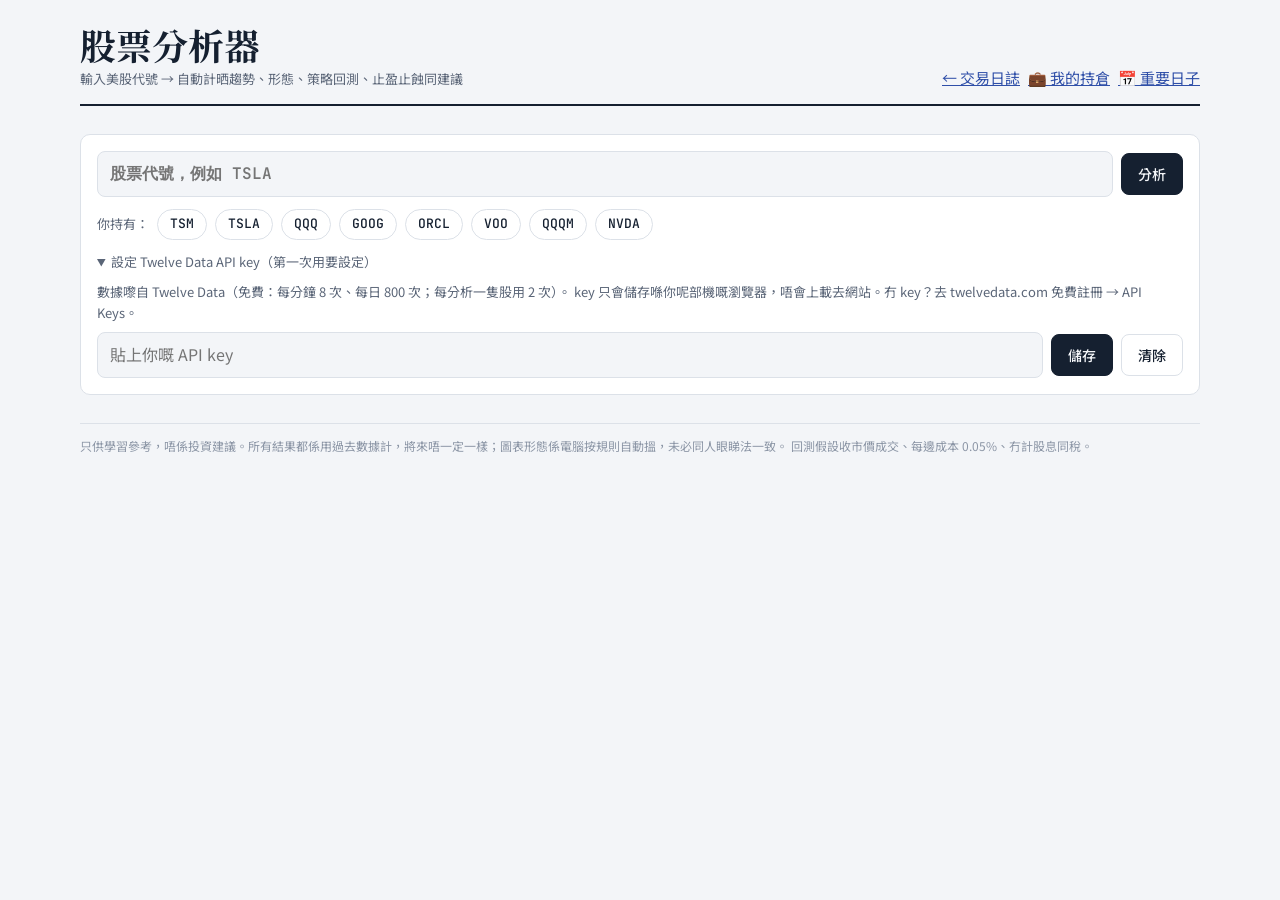
==== commit 79a317c0: "Update dashboard 2026-10-23 09:16" ====
--- a/analyzer.html
+++ b/analyzer.html
@@ -96,8 +96,38 @@
 .tabs { display: flex; flex-wrap: wrap; gap: 6px; }
 .tabs button { padding: 4px 12px; border-radius: 999px; border: 1px solid var(--line); background: var(--surface); color: var(--muted); font-size: 13px; }
 .tabs button[aria-pressed="true"] { background: var(--ink); color: var(--bg); border-color: var(--ink); }
+.chart-bar { display: flex; flex-wrap: wrap; gap: 8px; align-items: center; justify-content: space-between; }
+.tabs button:disabled { opacity: .4; cursor: not-allowed; }
+.fullbtn { padding: 4px 12px; border-radius: 999px; border: 1px solid var(--accent); background: var(--surface); color: var(--accent); font-size: 13px; font-weight: 600; }
+.selnote { display: flex; flex-wrap: wrap; gap: 8px; align-items: center; font-size: 13px; background: var(--accent-soft); border-radius: 8px; padding: 6px 10px; }
+.selnote button { padding: 2px 10px; border-radius: 999px; border: 1px solid var(--line); background: var(--surface); color: var(--ink); font-size: 12px; }
+.chart-panel.full { position: fixed; inset: 0; z-index: 50; border-radius: 0; border: 0; display: flex; flex-direction: column; padding: 12px 16px; }
+.chart-panel.full .chart { flex: 1 1 0; min-height: 0; }
+body.noscroll { overflow: hidden; }
 .chart { position: relative; width: 100%; }
 .chart svg { display: block; width: 100%; height: auto; overflow: visible; touch-action: pan-y; }
+.chart .vw { fill: none; stroke: var(--accent); stroke-width: 1.4; }
+.chart .zone { fill: var(--accent-soft); }
+.chart .pat.sel { stroke-width: 3; }
+.chart .hl { stroke-width: 1.3; stroke-dasharray: 3 3; }
+.chart text.lab { font-family: var(--font-body); font-size: 12px; font-weight: 700; paint-order: stroke; stroke: var(--surface); stroke-width: 3px; stroke-linejoin: round; }
+.pcard { cursor: pointer; }
+.pcard:hover { border-color: var(--accent); }
+.pcard[aria-pressed="true"] { outline: 2px solid var(--accent); outline-offset: 1px; }
+.h2btn { font: inherit; color: inherit; background: none; border: 0; padding: 0; cursor: pointer; display: inline-flex; align-items: center; gap: 10px; flex-wrap: wrap; text-align: left; }
+.h2btn .chip { font-family: var(--font-body, inherit); font-size: 13px; }
+.h2btn[aria-expanded="true"] .chip { background: var(--accent); color: var(--surface); }
+.pguide .card { align-content: start; }
+.pguide { margin-bottom: 18px; padding-bottom: 18px; border-bottom: 1px dashed var(--line); }
+.psk { width: 120px; height: 60px; display: block; margin: 6px 0; }
+.psk polyline { fill: none; stroke: var(--ink, currentColor); stroke-width: 2.2; stroke-linejoin: round; stroke-linecap: round; }
+.psk polyline.g { stroke: var(--accent); stroke-width: 1.4; stroke-dasharray: 4 3; }
+.pexp summary { cursor: pointer; color: var(--accent); font-size: 13px; font-weight: 600; }
+.pexp[open] summary { margin-bottom: 6px; }
+dl.pg { margin: 6px 0 0; display: grid; grid-template-columns: auto 1fr; gap: 6px 10px; font-size: 13.5px; line-height: 1.55; }
+dl.pg dt { color: var(--muted); font-weight: 600; white-space: nowrap; }
+dl.pg dd { margin: 0; }
+.pcard .hint { color: var(--accent); font-size: 13px; font-weight: 600; }
 .chart text { fill: var(--muted); font-family: var(--font-num); font-size: 11px; }
 .chart .grid { stroke: var(--line); stroke-width: 1; }
 .chart .px { fill: none; stroke: var(--ink); stroke-width: 1.6; }
@@ -123,6 +153,10 @@
 td.wrap-cell { white-space: normal; min-width: 200px; color: var(--muted); font-size: 13px; }
 tbody tr:last-child td { border-bottom: 0; }
 .best td { background: var(--accent-soft); }
+/* frozen first column: row labels stay visible when the table scrolls sideways */
+.table-wrap td:first-child, .table-wrap th:first-child { position: sticky; left: 0; z-index: 1; background: var(--surface); box-shadow: inset -1px 0 0 var(--line); }
+.table-wrap th:first-child { background: var(--bg); }
+.table-wrap .best td:first-child { background: linear-gradient(var(--accent-soft), var(--accent-soft)) var(--surface); }
 
 .cards { display: grid; grid-template-columns: repeat(auto-fit, minmax(min(100%, 300px), 1fr)); gap: 12px; }
 .card { background: var(--surface); border: 1px solid var(--line); border-left: 4px solid var(--c, var(--accent)); border-radius: 10px;
@@ -142,7 +176,7 @@
       <h1>股票分析器</h1>
       <div class="sub">輸入美股代號 → 自動計晒趨勢、形態、策略回測、止盈止蝕同建議</div>
     </div>
-    <a href="index.html">← 返回交易日誌</a>
+    <nav class="row"><a href="index.html">← 交易日誌</a><a href="portfolio.html">💼 我的持倉</a><a href="events.html">📅 重要日子</a></nav>
   </header>
 
   <div class="search">
@@ -195,6 +229,24 @@
   keys() { try { return Object.keys(localStorage); } catch (e) { return []; } },
 };
 
+// holdings typed on the 我的持倉 page (this browser only) win over the list baked in from my_portfolio.json
+function loadHoldings() {
+  try {
+    const s = JSON.parse(store.get("my_holdings") || "null");
+    if (s && Array.isArray(s.list) && s.list.length) {
+      const out = {};
+      for (const r of s.list) {
+        if (!(r.qty > 0 && r.cost > 0)) continue;
+        const o = out[r.sym] || (out[r.sym] = { qty: 0, cost: 0 });
+        o.cost = (o.cost * o.qty + r.cost * r.qty) / (o.qty + r.qty); o.qty += r.qty;
+      }
+      return out;
+    }
+  } catch (e) { /* bad saved list: fall back */ }
+  return HOLDINGS || {};
+}
+const HOLD = loadHoldings();
+
 function status(html, kind) {
   const el = $("status");
   el.hidden = !html;
@@ -274,7 +326,8 @@
     status('<span class="spin"></span>計算緊…');
     await new Promise(r => setTimeout(r, 20));
     const res = A.analyze(daily.bars, intra ? intra.bars : null);
-    current = { sym, meta: daily.meta, daily: daily.bars, res, intraErr, range: 252 };
+    current = { sym, meta: daily.meta, daily: daily.bars, res, intraErr, range: 252, sel: null,
+                intra: intra && intra.bars.length ? intra.bars : null, iv: intra && intra.bars.length ? intraSeries(intra.bars) : null };
     render();
     status(intraErr ? "⚠️ 5 分鐘數據攞唔到（" + esc(intraErr) + "），VWAP 部分會留空，其他照計。" : "");
     try { history.replaceState(null, "", "#" + sym); } catch (e) { /* file:// */ }
@@ -283,60 +336,11 @@
   } finally { $("go").disabled = false; }
 }
 
-// ---------- rule-based verdict ----------
-function verdicts(sym, d, R) {
-  const I = R.I, e = d.length - 1, c = I.c[e], a = I.atr[e];
-  const L = [], S = [];
-  const add = (arr, pts, txt) => arr.push({ pts, txt });
-  // long term
-  if (c > I.ma200[e]) add(L, 2, "股價高過 200 天線（" + f2(I.ma200[e]) + "），長期趨勢向上");
-  else add(L, -2, "股價低過 200 天線（" + f2(I.ma200[e]) + "），長期趨勢向下");
-  if (I.ma50[e] > I.ma200[e]) add(L, 1, "50 天線喺 200 天線之上（金叉狀態）");
-  else add(L, -1, "50 天線喺 200 天線之下（死叉狀態）");
-  const slope = I.ma200[e] / I.ma200[e - 20] - 1;
-  if (slope > 0.005) add(L, 1, "200 天線仲向上斜（過去 20 日 " + pct(slope) + "）");
-  else if (slope < -0.005) add(L, -1, "200 天線向下斜（過去 20 日 " + pct(slope) + "）");
-  let hi52 = -Infinity; for (let i = Math.max(0, e - 251); i <= e; i++) hi52 = Math.max(hi52, d[i].h);
-  const off = c / hi52 - 1;
-  if (off < -0.3) add(L, -1, "距離一年高位 " + pct(off) + "，跌咗好多");
-  else if (off > -0.05) add(L, 1, "接近一年高位（" + pct(off) + "），強勢");
-  // short term
-  if (I.macd[e] > I.signal[e]) add(S, 1, "MACD 喺訊號線之上，短線動力向上");
-  else add(S, -1, "MACD 喺訊號線之下，短線動力向下");
-  if (c > I.ma20[e]) add(S, 1, "股價高過 20 天線"); else add(S, -1, "股價低過 20 天線");
-  const r14 = I.rsi14[e], r2 = I.rsi2[e];
-  if (r14 > 70) add(S, -1, "RSI(14) " + r14.toFixed(0) + "，超買，追高要小心");
-  else if (r14 < 30) add(S, 1, "RSI(14) " + r14.toFixed(0) + "，超賣，有機會反彈");
-  if (r2 < 10 && c > I.ma200[e]) add(S, 2, "RSI(2) " + r2.toFixed(0) + " 而且喺 200 天線之上 → 機械人 RSI(2) 策略嘅買入訊號");
-  else if (r2 > 90) add(S, -1, "RSI(2) " + r2.toFixed(0) + "，短線升得急，容易回吐");
-  if (c < I.bbLo[e]) add(S, 1, "跌穿布林下軌，短線偏離太遠，可能反彈");
-  else if (c > I.bbUp[e]) add(S, -1, "升穿布林上軌，短線偏離太遠");
-  const s1 = R.levels.support[0], r1 = R.levels.resistance[0];
-  if (r1 && r1.price - c < a) add(S, -1, "上面 " + f2(r1.price) + " 有阻力，距離唔夠 1 個 ATR");
-  if (s1 && c - s1.price < a) add(S, 1, "下面 " + f2(s1.price) + " 有支持，止蝕位近");
-  for (const p of R.patterns) {
-    const name = A.PATTERN_NAMES[p.key];
-    if (p.status === "breakout") add(S, 2 * p.dir, name + (p.dir > 0 ? "向上突破" : "向下跌穿") + "（目標 " + f2(p.target) + "）");
-    else if (p.dir) add(S, 0, "形成緊" + name + "，未突破（等確認）");
-  }
-  const sum = arr => arr.reduce((s, x) => s + x.pts, 0);
-  const tag = (s, hi, lo) => (s >= hi ? "偏好" : s <= lo ? "偏淡" : "中性");
-  const ls = sum(L), ss = sum(S), lt = tag(ls, 3, -2), st = tag(ss, 2, -2);
-  const ex = Object.fromEntries(R.exits.map(x => [x.id, x]));
-  const actL = { 偏好: "趨勢向上：可以考慮分段買入或者繼續持有。止蝕參考 " + f2(ex.pct.stop) + "（−8%）或者跌穿 200 天線 " + f2(I.ma200[e]) + " 先走。",
-                 中性: "訊號唔一致：已有就持有、唔急住加；想買可以等股價企穩 200 天線、或者跌到支持位先分段入。",
-                 偏淡: "長期趨勢弱：唔建議新買入；手上有嘅話考慮減持，等重新升返 200 天線之上先再考慮。" }[lt];
-  const actS = { 偏好: "短線可以考慮：止蝕 " + f2(ex.atr_short.stop) + "（−1 ATR），第一目標 " + f2(ex.atr_short.tp1) + "。",
-                 中性: "短線冇明確方向，觀望為主，等突破或者回調到支持位。",
-                 偏淡: "短線偏弱：唔好追入；短炒等 RSI(2) 超賣或者企穩支持位先考慮。" }[st];
-  return { long: { tag: lt, score: ls, items: L, act: actL }, short: { tag: st, score: ss, items: S, act: actS } };
-}
-
 // ---------- render ----------
 function render() {
   const { sym, meta, daily: d, res: R } = current, I = R.I, e = d.length - 1, c = I.c[e], prev = I.c[e - 1], a = I.atr[e];
-  const V = verdicts(sym, d, R);
-  const hold = HOLDINGS && HOLDINGS[sym];
+  const V = A.verdicts(d, R);
+  const hold = HOLD[sym];
   const lastDay = d[e].t.slice(0, 10);
   const html = [];
 
@@ -365,14 +369,12 @@
   html.push("</section>");
 
   // chart
-  html.push('<section><div class="sec-head"><h2>走勢圖</h2><div class="tabs" id="ranges">' +
-    [[126, "6 個月"], [252, "1 年"], [756, "3 年"]].map(([n, t]) =>
-      '<button type="button" data-n="' + n + '" aria-pressed="' + (current.range === n) + '">' + t + "</button>").join("") +
-    '</div></div><div class="panel"><div class="legend"><span style="--c:var(--ink)">收市價</span>' +
-    '<span style="--c:var(--ma50)">50 天線</span><span style="--c:var(--ma200)">200 天線</span>' +
-    '<span class="dash" style="--c:var(--gain)">支持位</span><span class="dash" style="--c:var(--loss)">阻力位</span>' +
-    (R.patterns.length ? '<span style="--c:var(--accent)">形態線</span>' : "") +
-    '</div><div class="chart" id="chart"></div></div></section>');
+  html.push('<section><div class="sec-head"><h2>走勢圖</h2><span class="note">即日同 5 日係 5 分鐘圖；其他係日線圖</span></div>' +
+    '<div class="panel chart-panel" id="chartpanel"><div class="chart-bar"><div class="tabs" id="ranges">' +
+    RANGES.map(([n, t]) => '<button type="button" data-n="' + n + '"' + (typeof n === "string" && !current.intra ? " disabled" : "") +
+      ">" + t + "</button>").join("") +
+    '</div><button type="button" class="fullbtn" id="fullbtn">⛶ 全螢幕</button></div>' +
+    '<div class="selnote" id="selnote" hidden></div><div class="legend" id="legend"></div><div class="chart" id="chart"></div></div></section>');
 
   // levels
   const lvRow = (x, kind) => "<tr><td>" + kind + '</td><td class="r num">' + f2(x.price) + '</td><td class="r num ' +
@@ -386,9 +388,10 @@
     (R.levels.resistance.length ? "" : '<div class="note">上面冇阻力位：股價接近或者喺一年新高。</div>') + "</section>");
 
   // patterns
-  html.push('<section><div class="sec-head"><h2>圖表形態</h2><span class="note">電腦按規則自動搵，附呢隻股過去出現後 ' + A.FWD + ' 個交易日嘅實際結果</span></div>');
+  html.push('<section><div class="sec-head"><h2><button type="button" class="h2btn" id="pguidebtn" aria-expanded="false" aria-controls="pguide">圖表形態 <span class="chip">📖 全部形態解釋</span></button></h2><span class="note">電腦按規則自動搵，附呢隻股過去出現後 ' + A.FWD + ' 個交易日嘅實際結果</span></div>');
+  html.push(patternGlossary(R));
   if (R.patterns.length) {
-    html.push('<div class="cards">' + R.patterns.map(p => patternCard(p, R, c)).join("") + "</div>");
+    html.push('<div class="cards">' + R.patterns.map((p, k) => patternCard(p, R, c, k)).join("") + "</div>");
   } else {
     html.push('<div class="empty">而家冇搵到明顯嘅三角形、雙頂雙底、頭肩或者旗形。好多時候股價都係冇形態，呢個好正常。</div>');
   }
@@ -409,9 +412,77 @@
 
   $("out").innerHTML = html.join("");
   $("out").hidden = false;
-  for (const b of document.querySelectorAll("#ranges button")) b.onclick = () => { current.range = +b.dataset.n; render(); };
+  for (const b of document.querySelectorAll("#ranges button"))
+    b.onclick = () => { current.range = /^\d+$/.test(b.dataset.n) ? +b.dataset.n : b.dataset.n; chartUI(); drawChart(); };
+  for (const el of document.querySelectorAll(".pcard")) {
+    el.onclick = ev => { if (!ev.target.closest(".pexp")) selectPattern(+el.dataset.p); };   // opening the explanation shouldn't jump to the chart
+    el.onkeydown = ev => { if (ev.target === el && (ev.key === "Enter" || ev.key === " ")) { ev.preventDefault(); selectPattern(+el.dataset.p); } };
+  }
+  $("pguidebtn").onclick = () => {
+    const open = $("pguide").hidden;
+    $("pguide").hidden = !open;
+    $("pguidebtn").setAttribute("aria-expanded", open);
+  };
+  $("fullbtn").onclick = toggleFull;
+  $("entry").oninput = updateExits;
+  for (const b of document.querySelectorAll("#entry ~ .pick")) b.onclick = () => { $("entry").value = (+b.dataset.v).toFixed(2); updateExits(); };
+  updateExits();
+  chartUI();
   drawChart();
 }
+
+const RANGES = [["i1", "即日"], ["i5", "5 日"], [21, "1 個月"], [63, "3 個月"], [126, "6 個月"], [252, "1 年"], [756, "3 年"]];
+
+function intraSeries(b) {
+  const vw = [], c = [], starts = [];
+  let day = "", pv = 0, vol = 0;
+  b.forEach((x, i) => {
+    const d = x.t.slice(0, 10);
+    if (d !== day) { day = d; pv = 0; vol = 0; starts.push(i); }
+    pv += (x.h + x.l + x.c) / 3 * x.v; vol += x.v;
+    vw.push(vol ? pv / vol : NaN); c.push(x.c);
+  });
+  return { vw, c, starts };
+}
+
+// sync range tabs, selected-pattern note and card highlight with current state
+function chartUI() {
+  for (const b of document.querySelectorAll("#ranges button")) b.setAttribute("aria-pressed", String(current.range) === b.dataset.n);
+  const p = current.sel !== null ? current.res.patterns[current.sel] : null, note = $("selnote");
+  note.hidden = !p;
+  if (p) {
+    note.innerHTML = "<span>顯示緊：<b>" + A.PATTERN_NAMES[p.key] + "</b>（淺色底 = 形態範圍" +
+      (typeof current.range === "string" ? "；形態只喺日線圖顯示，撳返 3 個月或以上" : "") + '）</span><button type="button" id="selclear">✕ 取消</button>';
+    $("selclear").onclick = () => selectPattern(current.sel);
+  }
+  for (const el of document.querySelectorAll(".pcard")) el.setAttribute("aria-pressed", +el.dataset.p === current.sel);
+}
+
+function selectPattern(k) {
+  if (current.sel === k) { current.sel = null; chartUI(); drawChart(); return; }
+  current.sel = k;
+  const p = current.res.patterns[k], n = current.daily.length, i1 = Math.min(...p.lines.map(l => l.i1));
+  const need = Math.ceil((n - i1) * 1.25) + 5;   // pattern plus some lead-in
+  const fit = RANGES.find(([r]) => typeof r === "number" && r >= need);   // smallest range that shows the whole pattern
+  current.range = fit ? fit[0] : Math.min(n, need);
+  chartUI(); drawChart();
+  const reduce = matchMedia("(prefers-reduced-motion: reduce)").matches;
+  if (!$("chartpanel").classList.contains("full")) $("chartpanel").scrollIntoView({ behavior: reduce ? "auto" : "smooth", block: "start" });
+}
+
+function toggleFull() {
+  const full = $("chartpanel").classList.toggle("full");
+  document.body.classList.toggle("noscroll", full);
+  $("fullbtn").textContent = full ? "✕ 收細" : "⛶ 全螢幕";
+  drawChart();
+}
+addEventListener("keydown", ev => { if (ev.key === "Escape" && $("chartpanel") && $("chartpanel").classList.contains("full")) toggleFull(); });
+let resizeQueued = false;
+addEventListener("resize", () => {
+  if (resizeQueued || !current || !$("chart")) return;
+  resizeQueued = true;
+  requestAnimationFrame(() => { resizeQueued = false; drawChart(); });
+});
 
 function tile(k, v, s) { return '<div class="tile"><span class="k">' + k + '</span><span class="v">' + v + '</span><span class="s">' + s + "</span></div>"; }
 
@@ -425,21 +496,126 @@
   return '<span class="note" style="font-size:14px">' + esc(parts.join("")) + "</span>";
 }
 
-const PATTERN_HELP = {
-  sym_tri: "高位越來越低、低位越來越高，好似三角形收窄。方向未定，跟突破方向走。",
-  asc_tri: "高位喺同一水平（阻力），低位越嚟越高。通常偏向向上突破。",
-  desc_tri: "低位喺同一水平（支持），高位越嚟越低。通常偏向向下跌穿。",
-  rising_wedge: "高低位都向上但越收越窄，升勢減弱，通常偏淡。",
-  falling_wedge: "高低位都向下但越收越窄，跌勢減弱，通常偏好。",
-  double_top: "兩次升到差唔多高度都升唔上，跌穿中間低位（頸線）就確認轉弱。",
-  double_bottom: "兩次跌到差唔多位置都企得穩，升穿中間高位（頸線）就確認轉強。",
-  hs_top: "左肩、頭（最高）、右肩，跌穿頸線確認見頂。",
-  hs_bottom: "倒轉嘅頭肩，升穿頸線確認見底。",
-  bull_flag: "急升之後細幅整固，升穿整固高位通常再升一段。",
-  bear_flag: "急跌之後細幅反彈整固，跌穿整固低位通常再跌一段。",
+// plain-language guide for every pattern the engine can find; sketch = polyline points in a 120×60 box (price line, then guide lines)
+const PATTERN_GUIDE = {
+  sym_tri: { dir: 0, short: "高位越來越低、低位越來越高，好似三角形收窄。方向未定，跟突破方向走。",
+    look: "股價上落幅度越嚟越細：每次反彈嘅高位低過上次，每次回落嘅低位又高過上次，兩條線收埋一齊。",
+    mean: "買家同賣家拉鋸，雙方都未贏。佢本身唔偏好亦唔偏淡，通常會跟返之前嘅大趨勢方向突破。",
+    confirm: "收市升穿上邊斜線 = 向上突破；收市跌穿下邊斜線 = 向下跌穿。未突破之前唔好估方向。",
+    target: "三角形開口最闊嗰度嘅高度，加落（或減落）突破位。",
+    stop: "向上突破就放喺三角形另一邊（下邊線）下面；向下就放喺上邊線上面。",
+    watch: "假突破好常見；突破嗰日成交量大先比較可信。越接近三角形尖端先突破，力度通常越弱。",
+    sketch: ["0,10 20,48 40,18 60,42 80,24 100,36 118,8", "0,10 110,28|0,50 110,32"] },
+  asc_tri: { dir: 1, short: "高位喺同一水平（阻力），低位越嚟越高。通常偏向向上突破。",
+    look: "上面有條平嘅阻力線，股價幾次升到都過唔到；但每次回落嘅低位一次比一次高。",
+    mean: "賣家喺同一個價一直賣，但買家越嚟越心急、越買越高，賣盤遲早被食晒，所以偏好。",
+    confirm: "收市升穿平頂阻力線先算確認。",
+    target: "三角形最闊嗰度嘅高度，加落阻力位。",
+    stop: "放喺最近一個上升低位（下邊斜線）下面。",
+    watch: "如果反而跌穿下邊斜線，形態失敗，通常會跌得幾急。",
+    sketch: ["0,52 22,14 40,44 62,14 80,34 100,14 118,4", "0,14 110,14|0,54 110,24"] },
+  desc_tri: { dir: -1, short: "低位喺同一水平（支持），高位越嚟越低。通常偏向向下跌穿。",
+    look: "下面有條平嘅支持線，股價幾次跌到都企得穩；但每次反彈嘅高位一次比一次低。",
+    mean: "買家喺同一個價接貨，但賣家越嚟越急、越賣越低，支持遲早頂唔住，所以偏淡。",
+    confirm: "收市跌穿平底支持線先算確認。",
+    target: "三角形最闊嗰度嘅高度，喺支持位減落去。",
+    stop: "（沽空或者減倉計）放喺最近一個下降高位（上邊斜線）上面。",
+    watch: "如果反而升穿上邊斜線，形態失敗，可能係轉強訊號。",
+    sketch: ["0,8 22,46 40,16 62,46 80,26 100,46 118,56", "0,6 110,36|0,46 110,46"] },
+  rising_wedge: { dir: -1, short: "高低位都向上但越收越窄，升勢減弱，通常偏淡。",
+    look: "股價一路向上，但上下兩條線都斜向上而且越收越窄，下邊線比上邊線斜得更勁。",
+    mean: "雖然仲創新高，但每次升得越嚟越少，買家冇晒氣。常見喺升勢尾段，偏向轉跌。",
+    confirm: "收市跌穿下邊斜線先算確認。",
+    target: "楔形開始嗰度嘅高度，喺跌穿位減落去（通常跌返去楔形起點附近）。",
+    stop: "放喺楔形最高點上面。",
+    watch: "未跌穿之前股價仲係升緊，唔好太早沽空；升勢強勁時亦可以向上衝出去。",
+    sketch: ["0,56 18,30 34,44 54,20 70,30 90,12 104,18 118,50", "0,52 104,14|0,30 104,10"] },
+  falling_wedge: { dir: 1, short: "高低位都向下但越收越窄，跌勢減弱，通常偏好。",
+    look: "股價一路向下，但上下兩條線都斜向下而且越收越窄，上邊線比下邊線斜得更勁。",
+    mean: "雖然仲創新低，但每次跌得越嚟越少，賣家冇晒氣。常見喺跌勢尾段，偏向轉升。",
+    confirm: "收市升穿上邊斜線先算確認。",
+    target: "楔形開始嗰度嘅高度，加落突破位（通常升返去楔形起點附近）。",
+    stop: "放喺楔形最低點下面。",
+    watch: "未突破之前仲係跌緊，唔好太早撈底。",
+    sketch: ["0,4 18,30 34,16 54,40 70,30 90,48 104,42 118,10", "0,8 104,46|0,30 104,50"] },
+  double_top: { dir: -1, short: "兩次升到差唔多高度都升唔上，跌穿中間低位（頸線）就確認轉弱。",
+    look: "好似英文字母 M：升上去 → 回落 → 再升到差唔多高 → 又跌落嚟。中間嗰個低位就係「頸線」。",
+    mean: "兩次都喺同一個價被賣落嚟，代表上面賣壓好重，升勢可能完結。",
+    confirm: "收市跌穿頸線先算確認；未跌穿只係兩個高位，唔係雙頂。",
+    target: "頂部去頸線嘅距離，喺頸線再減落去。",
+    stop: "（沽空或者減倉計）放喺兩個頂嘅最高位上面。",
+    watch: "跌穿頸線之後好多時會反彈返去試頸線（頸線由支持變阻力），呢個係第二次機會。",
+    sketch: ["0,56 28,10 50,36 72,12 96,40 118,56", "0,36 118,36"] },
+  double_bottom: { dir: 1, short: "兩次跌到差唔多位置都企得穩，升穿中間高位（頸線）就確認轉強。",
+    look: "好似英文字母 W：跌落去 → 反彈 → 再跌到差唔多低 → 又升返上嚟。中間嗰個高位就係「頸線」。",
+    mean: "兩次都喺同一個價有人接貨，代表下面買盤好強，跌勢可能完結。",
+    confirm: "收市升穿頸線先算確認；未升穿只係兩個低位，唔係雙底。",
+    target: "頸線去底部嘅距離，喺頸線再加上去。",
+    stop: "放喺兩個底嘅最低位下面。",
+    watch: "升穿頸線之後好多時會回落試頸線（頸線由阻力變支持），呢個係第二次機會。",
+    sketch: ["0,4 28,50 50,24 72,48 96,20 118,4", "0,24 118,24"] },
+  hs_top: { dir: -1, short: "左肩、頭（最高）、右肩，跌穿頸線確認見頂。",
+    look: "三個高位：中間嗰個最高（頭），兩邊比較矮而且差唔多高（左肩、右肩）。連住兩個低位嘅線就係「頸線」。",
+    mean: "最經典嘅見頂形態之一。右肩升唔返上頭嘅高度，代表買家越嚟越弱。",
+    confirm: "收市跌穿頸線先算確認。",
+    target: "頭部去頸線嘅距離，喺頸線再減落去。",
+    stop: "（沽空或者減倉計）放喺右肩上面。",
+    watch: "未跌穿頸線之前唔好當佢係頭肩頂；跌穿時成交量大會更可信。",
+    sketch: ["0,56 18,26 32,38 56,6 78,38 96,26 118,56", "0,38 118,38"] },
+  hs_bottom: { dir: 1, short: "倒轉嘅頭肩，升穿頸線確認見底。",
+    look: "三個低位：中間嗰個最低（頭），兩邊比較淺而且差唔多（左肩、右肩）。連住兩個高位嘅線就係「頸線」。",
+    mean: "最經典嘅見底形態之一。右肩跌唔返落頭嘅低位，代表賣家越嚟越弱。",
+    confirm: "收市升穿頸線先算確認，最好有大成交量配合。",
+    target: "頸線去頭部嘅距離，喺頸線再加上去。",
+    stop: "放喺右肩下面。",
+    watch: "未升穿頸線之前唔好當佢係頭肩底；有時會喺頸線附近上上落落幾次先突破。",
+    sketch: ["0,4 18,34 32,22 56,54 78,22 96,34 118,4", "0,22 118,22"] },
+  bull_flag: { dir: 1, short: "急升之後細幅整固，升穿整固高位通常再升一段。",
+    look: "先有一段好急嘅升（旗桿），之後股價喺一個細細嘅範圍橫行或者微微向下（旗）。",
+    mean: "急升之後有人食糊，但賣得唔多、跌得好少，代表買家仲喺度，休息完通常再升。",
+    confirm: "收市升穿旗形嘅上邊（整固期高位）先算確認。",
+    target: "旗桿嘅長度，加落突破位。",
+    stop: "放喺旗形最低位下面。",
+    watch: "整固時間太長（幾個禮拜以上）或者回落太深（超過旗桿一半），就唔再算旗形。",
+    sketch: ["0,56 30,12 42,22 54,14 66,24 78,16 90,26 118,4", "30,12 90,20|42,22 90,30"] },
+  bear_flag: { dir: -1, short: "急跌之後細幅反彈整固，跌穿整固低位通常再跌一段。",
+    look: "先有一段好急嘅跌（旗桿），之後股價喺一個細細嘅範圍橫行或者微微向上（旗）。",
+    mean: "急跌之後有人撈底，但反彈好弱，代表賣家仲喺度，休息完通常再跌。",
+    confirm: "收市跌穿旗形嘅下邊（整固期低位）先算確認。",
+    target: "旗桿嘅長度，喺跌穿位減落去。",
+    stop: "（沽空或者減倉計）放喺旗形最高位上面。",
+    watch: "反彈太長或者太深（超過旗桿一半），就唔再算旗形。",
+    sketch: ["0,4 30,48 42,38 54,46 66,36 78,44 90,34 118,56", "30,48 90,40|42,38 90,30"] },
 };
-
-function patternCard(p, R, c) {
+const DIR_TXT = { "1": "偏好（向上）", "-1": "偏淡（向下）", "0": "方向未定" };
+
+function patternSketch(key) {
+  const [price, lines] = PATTERN_GUIDE[key].sketch;
+  return '<svg class="psk" viewBox="-4 -4 128 68" aria-hidden="true">' +
+    lines.split("|").map(l => '<polyline class="g" points="' + l + '"/>').join("") +
+    '<polyline points="' + price + '"/></svg>';
+}
+
+function patternGuideBody(key) {
+  const g = PATTERN_GUIDE[key];
+  return '<dl class="pg">' + [["樣子", g.look], ["代表乜", g.mean], ["點樣確認", g.confirm], ["量度目標", g.target], ["止蝕放邊", g.stop], ["要小心", g.watch]]
+    .map(([k, v]) => "<dt>" + k + "</dt><dd>" + esc(v) + "</dd>").join("") + "</dl>";
+}
+
+// glossary of every pattern; ones found in this stock right now are marked
+function patternGlossary(R) {
+  const found = new Set(R.patterns.map(p => p.key));
+  return '<div id="pguide" class="pguide" hidden><p class="note" style="margin:0 0 12px">以下係呢個工具識搵嘅全部 ' + Object.keys(PATTERN_GUIDE).length +
+    ' 種形態。所有形態都要<b>收市突破</b>先算確認；未確認之前只係「可能」。</p><div class="cards">' +
+    Object.keys(PATTERN_GUIDE).map(key => {
+      const g = PATTERN_GUIDE[key], cc = g.dir > 0 ? "gain" : g.dir < 0 ? "loss" : "warn";
+      return '<div class="card" style="--c:var(--' + cc + ')"><div class="row"><b>' + A.PATTERN_NAMES[key] + '</b><span class="chip ' + cc + '">' + DIR_TXT[g.dir] + "</span>" +
+        (found.has(key) ? '<span class="chip">呢隻股而家有</span>' : "") + "</div>" + patternSketch(key) +
+        '<div class="note">' + esc(g.short) + "</div>" + patternGuideBody(key) + "</div>";
+    }).join("") + "</div></div>";
+}
+
+function patternCard(p, R, c, k) {
   const name = A.PATTERN_NAMES[p.key], h = R.patternHistory.stats[p.key + (p.dir || 1)];
   const dirTxt = p.dir > 0 ? "偏好（向上）" : p.dir < 0 ? "偏淡（向下）" : "方向未定";
   const col = p.status === "breakout" ? (p.dir > 0 ? "var(--gain)" : "var(--loss)") : "var(--warn)";
@@ -452,10 +628,11 @@
       "如果確認，量度目標約 " + f2(p.target) + "。";
   const hist = h && h.n ? "呢隻股過去 " + h.n + " 次" + (h.dir > 0 ? "向上突破" : "向下跌穿") + "後 " + A.FWD + " 日，" + h.wins + " 次行啱方向（" +
     pct(h.wins / h.n, 0, false) + "）。" : "呢隻股過去未試過出現呢個形態嘅突破，冇歷史參考。";
-  return '<div class="card" style="--c:' + col + '"><div class="row"><b>' + name + '</b><span class="chip ' +
+  return '<div class="card pcard" role="button" tabindex="0" aria-pressed="false" data-p="' + k + '" style="--c:' + col + '"><div class="row"><b>' + name + '</b><span class="chip ' +
     (p.status === "breakout" ? (p.dir > 0 ? "gain" : "loss") : "warn") + '">' + (p.status === "breakout" ? "已突破" : "形成中") +
-    '</span><span class="chip plain">' + dirTxt + "</span></div><div>" + esc(body) + '</div><div class="note">' + esc(PATTERN_HELP[p.key]) +
-    "</div><div class=\"note\">" + esc(hist) + "</div></div>";
+    '</span><span class="chip plain">' + dirTxt + "</span></div><div>" + esc(body) + '</div><div class="note">' + esc(PATTERN_GUIDE[p.key].short) +
+    "</div><div class=\"note\">" + esc(hist) + '</div><details class="pexp"><summary>📖 詳細解釋：點睇、點確認、目標同止蝕</summary>' +
+    patternSketch(p.key) + patternGuideBody(p.key) + '</details><span class="hint">📈 撳呢張卡，喺走勢圖睇呢個形態</span></div>';
 }
 
 function patternHistoryTable(R) {
@@ -518,18 +695,46 @@
 }
 
 function exitTable(R, c, a, hold) {
-  const rows = R.exits.map(x => '<tr><td><b>' + esc(x.name) + '</b></td><td class="r num loss">' + f2(x.stop) +
+  const e = current.daily.length - 1;
+  const quick = [["現價", c]];
+  for (const x of R.levels.support.slice(0, 2)) quick.push(["支持位", x.price]);
+  if (R.levels.resistance[0]) quick.push(["突破阻力", R.levels.resistance[0].price]);
+  if (hold) quick.push(["你嘅成本", hold.cost]);
+  return '<section><div class="sec-head"><h2>止蝕同止盈位</h2><span class="note">ATR = ' + f2(a) + "（每日平均波幅）</span></div>" +
+    '<div class="panel"><div class="row"><label for="entry"><b>計劃買入價</b></label>' +
+    '<input type="text" inputmode="decimal" id="entry" aria-label="計劃買入價" style="width:120px;font-family:var(--font-num)" value="' + (hold ? hold.cost : c).toFixed(2) + '">' +
+    quick.map(([t, v]) => '<button type="button" class="pick" data-v="' + v + '">' + t + " " + f2(v) + "</button>").join("") +
+    '</div><div class="note" id="entrynote"></div></div><div id="exitbody"></div></section>';
+}
+
+// recompute stop / take-profit for the typed entry price; only the exit block is redrawn so the input keeps focus
+function updateExits() {
+  const R = current.res, I = R.I, e = current.daily.length - 1, c = I.c[e], hold = HOLD[current.sym];
+  const v = parseFloat(($("entry").value || "").replace(/[$,\s]/g, ""));
+  const p = v > 0 ? v : c, diff = p / c - 1;
+  const exits = A.exitLevels(I, R.levels, e, p);
+  let how;
+  if (!(v > 0)) how = "⚠️ 價錢唔啱，暫時用現價 " + f2(c) + " 計。";
+  else if (Math.abs(diff) < 0.002) how = "差唔多現價，可以用市價單（market order）直接買。";
+  else if (diff < 0) how = "要再跌 " + pct(-diff, 1, false) + " 先買到 → 落「限價買單」（limit buy order）喺 " + f2(p) +
+    "：股價跌到先成交，跌唔到就唔會買，唔使成日睇住。";
+  else how = "要再升 " + pct(diff, 1, false) + " 先買 → 用「觸發買單」（stop buy order）喺 " + f2(p) +
+    "：等升穿（突破）先追入。⚠️ 唔好落限價單，因為限價高過現價會即刻用現價成交。";
+  if (v > 0 && Math.abs(diff) > 0.25) how += " 呢個價離現價好遠，下面嘅止蝕止盈到時要再計過。";
+  $("entrynote").innerHTML = esc(how);
+  const rows = exits.map(x => '<tr><td><b>' + esc(x.name) + '</b></td><td class="r num loss">' + f2(x.stop) +
     '<br><span class="note">' + pct(x.riskPct) + '</span></td><td class="r num gain">' + f2(x.tp1) +
-    '<br><span class="note">' + pct(x.tp1 / c - 1) + '</span></td><td class="r num">' + (x.tp2Note ? '<span class="note">' + esc(x.tp2Note) + "</span><br>" + f2(x.tp2) :
-      f2(x.tp2) + '<br><span class="note">' + pct(x.tp2 / c - 1) + "</span>") +
+    '<br><span class="note">' + pct(x.tp1 / p - 1) + '</span></td><td class="r num">' + (x.tp2Note ? '<span class="note">' + esc(x.tp2Note) + "</span><br>" + f2(x.tp2) :
+      f2(x.tp2) + '<br><span class="note">' + pct(x.tp2 / p - 1) + "</span>") +
     '</td><td class="r num">' + (ok(x.rr) ? "1 : " + x.rr.toFixed(1) : "—") + '</td><td class="wrap-cell">' + esc(x.how) +
     (x.note ? "<br>⚠️ " + esc(x.note) : "") + "</td></tr>").join("");
-  return '<section><div class="sec-head"><h2>止蝕同止盈位</h2><span class="note">以現價 ' + f2(c) + " 買入計；ATR = " + f2(a) + "</span></div>" +
+  $("exitbody").innerHTML = '<p class="note">以買入價 <b class="num">' + f2(p) + "</b> 計（% 係對比買入價）</p>" +
     '<div class="table-wrap"><table><thead><tr><th>方法</th><th class="r">止蝕</th><th class="r">止盈 1</th><th class="r">止盈 2</th>' +
     '<th class="r">風險回報比</th><th>計法</th></tr></thead><tbody>' + rows + "</tbody></table></div>" +
-    '<div class="note"><p>風險回報比 = 去到止盈 1 賺幾多 ÷ 去到止蝕蝕幾多。1 : 2 即係冒 $1 風險博 $2，一般最少要 1 : 1.5 先抵做。</p>' +
+    '<div class="note"><p>風險回報比 = 去到止盈 1 賺幾多 ÷ 去到止蝕蝕幾多。1 : 2 即係冒 $1 風險博 $2，一般最少要 1 : 1.5 先抵做。' +
+    "喺支持位附近買，止蝕近、風險細，風險回報比通常好啲。</p>" +
     "<p>長線用闊啲嘅止蝕（2 ATR 或者 −8%），唔會俾日常波動震走；短線用窄啲（1 ATR）。止蝕位放喺支持位下面，係因為跌穿支持代表判斷錯咗。" +
-    (hold ? "你持倉嘅成本價止蝕位喺上面「你手上嘅」卡度。" : "") + "</p></div></section>";
+    (hold ? "你持倉嘅成本價止蝕位喺上面「你手上嘅」卡度。" : "") + "</p></div>";
 }
 
 function indicatorTable(I, e) {
@@ -552,47 +757,90 @@
 
 // ---------- chart ----------
 function drawChart() {
-  const { daily: d, res: R, range } = current, I = R.I, n = d.length, s = Math.max(0, n - range);
-  const W = 1000, H = 380, padL = 8, padR = 62, padT = 12, padB = 26;
+  const el = $("chart");
+  if (!el) return;
+  const R = current.res, I = R.I, full = $("chartpanel").classList.contains("full"), intra = typeof current.range === "string";
+  const W = Math.max(300, Math.round(el.clientWidth));
+  const H = full ? Math.max(240, Math.round(el.clientHeight)) : W < 640 ? Math.round(W * 0.9) : Math.round(Math.min(600, Math.max(380, W * 0.5)));
+  const padL = 8, padR = 64, padT = 12, padB = 26;
+  let b, s, series, tipFn;
+  if (intra) {
+    const IV = current.iv;
+    b = current.intra; s = IV.starts[Math.max(0, IV.starts.length - (current.range === "i1" ? 1 : 5))];
+    series = [["vw", IV.vw], ["px", IV.c]];
+    tipFn = i => esc(b[i].t.slice(5, 16)) + "<br>價 " + f2(b[i].c) + "<br>VWAP " + f2(IV.vw[i]);
+    $("legend").innerHTML = '<span style="--c:var(--ink)">5 分鐘價</span><span style="--c:var(--accent)">VWAP（成交量加權平均價，每日重新計）</span>';
+  } else {
+    b = current.daily; s = Math.max(0, b.length - current.range);
+    series = [["m200", I.ma200], ["m50", I.ma50], ["px", I.c]];
+    tipFn = i => esc(b[i].t.slice(0, 10)) + "<br>收市 " + f2(b[i].c) + "<br>50 天線 " + f2(I.ma50[i]) + " · 200 天線 " + f2(I.ma200[i]);
+    $("legend").innerHTML = '<span style="--c:var(--ink)">收市價</span><span style="--c:var(--ma50)">50 天線</span><span style="--c:var(--ma200)">200 天線</span>' +
+      '<span class="dash" style="--c:var(--gain)">支持位</span><span class="dash" style="--c:var(--loss)">阻力位</span>' +
+      (R.patterns.length ? '<span style="--c:var(--accent)">形態線</span>' : "");
+  }
+  const n = b.length, px = series[series.length - 1][1];
+  const sel = !intra && current.sel !== null ? R.patterns[current.sel] : null;
+  // horizontal marks for the selected pattern: breakout level, target, failure level
+  const marks = sel ? [[sel.level, "突破位", "var(--accent)"],
+    [sel.target, "目標", sel.dir < 0 ? "var(--loss)" : "var(--gain)"],
+    [sel.stop, "失敗位", sel.dir < 0 ? "var(--gain)" : "var(--loss)"]].filter(m => ok(m[0])) : [];
   let lo = Infinity, hi = -Infinity;
-  for (let i = s; i < n; i++) {
-    for (const v of [d[i].c, I.ma50[i], I.ma200[i]]) if (ok(v)) { lo = Math.min(lo, v); hi = Math.max(hi, v); }
-  }
-  const lv = [...R.levels.support, ...R.levels.resistance].filter(x => x.price > lo * 0.9 && x.price < hi * 1.1);
-  for (const x of lv) { lo = Math.min(lo, x.price); hi = Math.max(hi, x.price); }
-  const padY = (hi - lo) * 0.05; lo -= padY; hi += padY;
+  for (let i = s; i < n; i++) for (const [, arr] of series) if (ok(arr[i])) { lo = Math.min(lo, arr[i]); hi = Math.max(hi, arr[i]); }
+  const lv = intra || sel ? [] : [...R.levels.support, ...R.levels.resistance].filter(x => x.price > lo * 0.9 && x.price < hi * 1.1);
+  for (const v of [...lv.map(x => x.price), ...marks.map(m => m[0])]) { lo = Math.min(lo, v); hi = Math.max(hi, v); }
+  const padY = (hi - lo) * 0.05 || hi * 0.01; lo -= padY; hi += padY;
   const X = i => padL + (i - s) / Math.max(1, n - 1 - s) * (W - padL - padR);
   const Y = v => padT + (hi - v) / (hi - lo) * (H - padT - padB);
-  const path = arr => { let p = "", pen = false; for (let i = s; i < n; i++) { if (!ok(arr[i])) { pen = false; continue; } p += (pen ? "L" : "M") + X(i).toFixed(1) + " " + Y(arr[i]).toFixed(1); pen = true; } return p; };
+  const path = (arr, brk) => { let p = "", pen = false; for (let i = s; i < n; i++) { if (!ok(arr[i])) { pen = false; continue; } if (brk && brk.has(i)) pen = false; p += (pen ? "L" : "M") + X(i).toFixed(1) + " " + Y(arr[i]).toFixed(1); pen = true; } return p; };
+  const xText = (i, t) => { if (X(i) > padL + 14 && X(i) < W - padR - 20) g.push('<text x="' + X(i) + '" y="' + (H - 6) + '" text-anchor="middle">' + t + "</text>"); };
+  const md = t => +t.slice(5, 7) + "/" + +t.slice(8, 10);
   const g = [];
   // grid + y labels
-  const step = niceStep((hi - lo) / 5);
+  const step = niceStep((hi - lo) / Math.max(4, Math.round(H / 80)));
   for (let v = Math.ceil(lo / step) * step; v <= hi; v += step) {
     g.push('<line class="grid" x1="' + padL + '" x2="' + (W - padR) + '" y1="' + Y(v) + '" y2="' + Y(v) + '"/>' +
       '<text x="' + (W - padR + 6) + '" y="' + (Y(v) + 4) + '">' + f2(v, step < 1 ? 2 : 0) + "</text>");
   }
-  // x labels: first trading day of each month/quarter
-  let lastM = "";
-  const every = range > 300 ? 6 : range > 150 ? 2 : 1;
-  for (let i = s; i < n; i++) {
-    const m = d[i].t.slice(0, 7);
-    if (m !== lastM) {
-      if (lastM && (+m.slice(5) - 1) % every === 0 && X(i) < W - padR - 30)
-        g.push('<text x="' + X(i) + '" y="' + (H - 6) + '" text-anchor="middle">' + (m.slice(5) === "01" ? m.slice(0, 4) : +m.slice(5) + "月") + "</text>");
-      lastM = m;
+  // x labels
+  if (intra) {
+    const starts = new Set(current.iv.starts);
+    for (let i = s; i < n; i++) {
+      if (current.range === "i5") {
+        if (starts.has(i)) {
+          if (i > s) g.push('<line class="grid" x1="' + X(i) + '" x2="' + X(i) + '" y1="' + padT + '" y2="' + (H - padB) + '"/>');
+          xText(i + 3, md(b[i].t));
+        }
+      } else if (b[i].t.slice(14, 16) === "00") xText(i, b[i].t.slice(11, 16));
+    }
+  } else if (n - s <= 70) {
+    const every = n - s <= 25 ? 5 : 10;
+    for (let i = n - 1; i >= s; i -= every) xText(i, md(b[i].t));
+  } else {
+    let lastM = "";
+    const every = n - s > 300 ? 6 : n - s > 150 ? 2 : 1;
+    for (let i = s; i < n; i++) {
+      const m = b[i].t.slice(0, 7);
+      if (m !== lastM) {
+        if (lastM && (+m.slice(5) - 1) % every === 0) xText(i, m.slice(5) === "01" ? m.slice(0, 4) : +m.slice(5) + "月");
+        lastM = m;
+      }
     }
   }
-  for (const x of R.levels.support) if (x.price > lo && x.price < hi)
-    g.push('<line class="sup" x1="' + padL + '" x2="' + (W - padR) + '" y1="' + Y(x.price) + '" y2="' + Y(x.price) + '"/>');
-  for (const x of R.levels.resistance) if (x.price > lo && x.price < hi)
-    g.push('<line class="res" x1="' + padL + '" x2="' + (W - padR) + '" y1="' + Y(x.price) + '" y2="' + Y(x.price) + '"/>');
-  g.push('<path class="m200" d="' + path(I.ma200) + '"/><path class="m50" d="' + path(I.ma50) + '"/><path class="px" d="' + path(I.c) + '"/>');
   g.push('<clipPath id="clip"><rect x="' + padL + '" y="' + padT + '" width="' + (W - padL - padR) + '" height="' + (H - padT - padB) + '"/></clipPath><g clip-path="url(#clip)">');
-  for (const p of R.patterns) for (const ln of p.lines)
-    if (ln.i2 >= s) g.push('<line class="pat" x1="' + X(ln.i1) + '" y1="' + Y(ln.p1) + '" x2="' + X(ln.i2) + '" y2="' + Y(ln.p2) + '"/>');
+  if (sel) {
+    const i1 = Math.max(s, Math.min(...sel.lines.map(l => l.i1)));
+    g.push('<rect class="zone" x="' + X(i1) + '" y="' + padT + '" width="' + (X(n - 1) - X(i1)) + '" height="' + (H - padT - padB) + '"/>');
+  }
+  for (const x of lv) g.push('<line class="' + (R.levels.support.includes(x) ? "sup" : "res") + '" x1="' + padL + '" x2="' + (W - padR) + '" y1="' + Y(x.price) + '" y2="' + Y(x.price) + '"/>');
+  const dayBreaks = intra ? new Set(current.iv.starts) : null;   // VWAP restarts each day
+  for (const [k, arr] of series) g.push('<path class="' + k + '" d="' + path(arr, k === "vw" ? dayBreaks : null) + '"/>');
+  if (!intra) for (const p of sel ? [sel] : R.patterns) for (const ln of p.lines)
+    if (ln.i2 >= s) g.push('<line class="pat' + (sel ? " sel" : "") + '" x1="' + X(ln.i1) + '" y1="' + Y(ln.p1) + '" x2="' + X(ln.i2) + '" y2="' + Y(ln.p2) + '"/>');
+  for (const [v, t, col] of marks)
+    g.push('<line class="hl" style="stroke:' + col + '" x1="' + padL + '" x2="' + (W - padR) + '" y1="' + Y(v) + '" y2="' + Y(v) + '"/>' +
+      '<text class="lab" style="fill:' + col + '" x="' + (padL + 6) + '" y="' + (Y(v) - 5) + '">' + t + " " + f2(v) + "</text>");
   g.push("</g>");
   g.push('<line class="cross" id="cx" y1="' + padT + '" y2="' + (H - padB) + '" visibility="hidden"/><circle class="dot" id="cd" r="4" visibility="hidden"/>');
-  const el = $("chart");
   el.innerHTML = '<svg viewBox="0 0 ' + W + " " + H + '" role="img" aria-label="' + esc(current.sym) + ' 股價走勢圖">' + g.join("") +
     '<rect id="hit" x="' + padL + '" y="0" width="' + (W - padL - padR) + '" height="' + H + '" fill="transparent"/></svg><div class="tip" hidden></div>';
   const svg = el.querySelector("svg"), tip = el.querySelector(".tip"), cx = $("cx"), cd = $("cd");
@@ -600,12 +848,11 @@
     const r = svg.getBoundingClientRect(), x = (ev.clientX - r.left) / r.width * W;
     const i = Math.min(n - 1, Math.max(s, Math.round(s + (x - padL) / (W - padL - padR) * (n - 1 - s))));
     cx.setAttribute("x1", X(i)); cx.setAttribute("x2", X(i)); cx.setAttribute("visibility", "visible");
-    cd.setAttribute("cx", X(i)); cd.setAttribute("cy", Y(d[i].c)); cd.setAttribute("visibility", "visible");
+    cd.setAttribute("cx", X(i)); cd.setAttribute("cy", Y(px[i])); cd.setAttribute("visibility", "visible");
     tip.hidden = false;
-    tip.innerHTML = esc(d[i].t.slice(0, 10)) + "<br>收市 " + f2(d[i].c) + "<br>50 天線 " + f2(I.ma50[i]) + " · 200 天線 " + f2(I.ma200[i]);
-    const px = X(i) / W * r.width;
-    tip.style.left = Math.min(r.width - 90, Math.max(90, px)) + "px";
-    tip.style.top = Y(d[i].c) / H * r.height + "px";
+    tip.innerHTML = tipFn(i);
+    tip.style.left = Math.min(r.width - 90, Math.max(90, X(i) / W * r.width)) + "px";
+    tip.style.top = Y(px[i]) / H * r.height + "px";
   };
   svg.addEventListener("pointermove", move);
   svg.addEventListener("pointerdown", move);
@@ -619,7 +866,7 @@
 
 // ---------- start ----------
 refreshKeyUI();
-const picks = HOLDINGS ? Object.keys(HOLDINGS) : [];
+const picks = Object.keys(HOLD);
 $("picks").innerHTML = (picks.length ? '<span class="note">你持有：</span>' : "") +
   picks.map(s => '<button type="button" class="pick" data-s="' + esc(s) + '">' + esc(s) + "</button>").join("");
 for (const b of document.querySelectorAll("#picks .pick")) b.onclick = () => run(b.dataset.s);
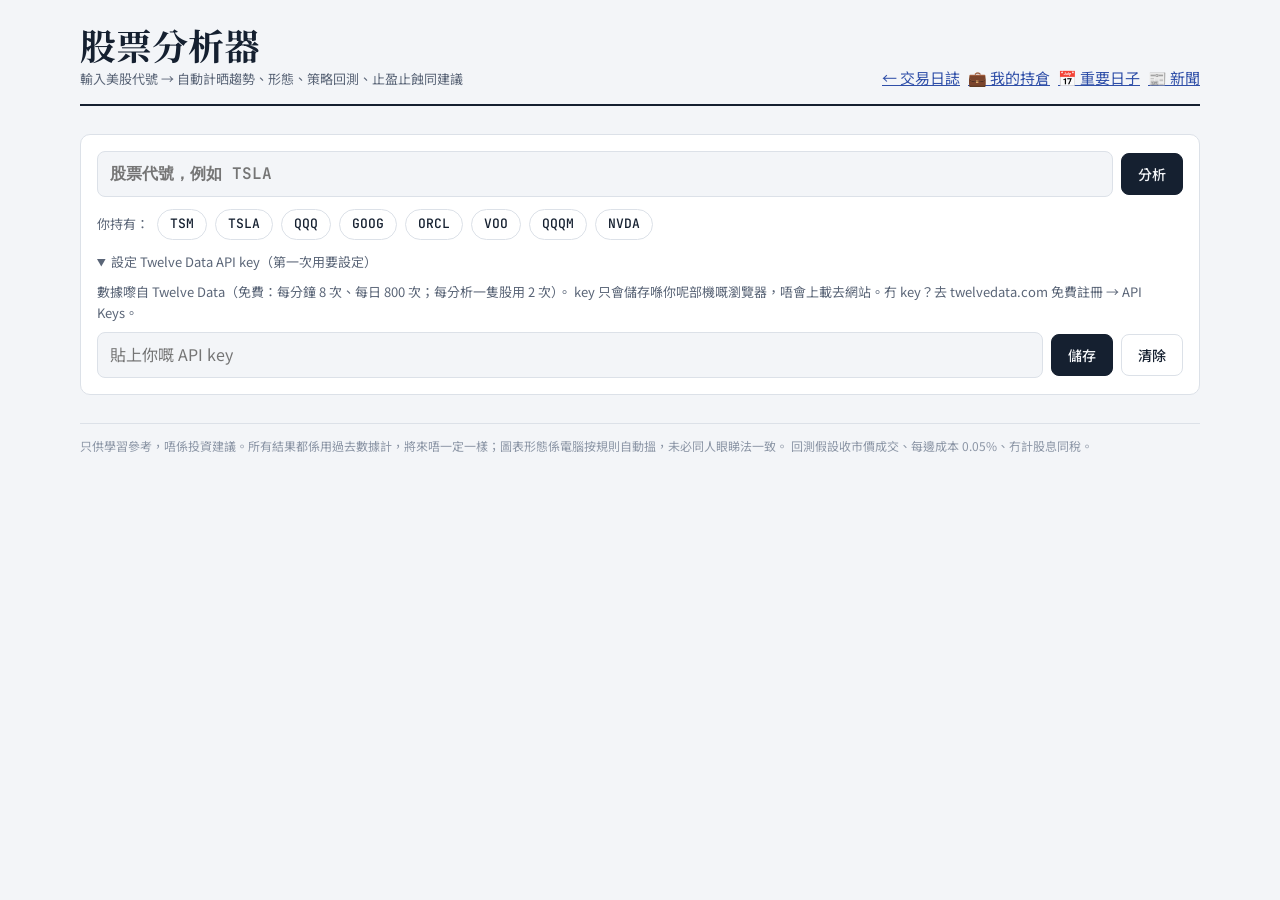
==== commit bbd30576: "Update dashboard 2026-10-23 09:35" ====
--- a/analyzer.html
+++ b/analyzer.html
@@ -7,6 +7,7 @@
 <link rel="preconnect" href="https://fonts.googleapis.com">
 <link rel="preconnect" href="https://fonts.gstatic.com" crossorigin>
 <link rel="stylesheet" href="https://fonts.googleapis.com/css2?family=Noto+Serif+TC:wght@600;700&family=Noto+Sans+TC:wght@400;500;700&family=JetBrains+Mono:wght@400;600&display=swap">
+<link rel="stylesheet" href="feed.css">
 <style>
 /* Layout: search bar on top, then a verdict strip (long / short term), the price chart with levels and
    patterns, then the detail sections (patterns, backtests, VWAP, stops). Same tokens as the journal page. */
@@ -97,6 +98,8 @@
 .tabs button { padding: 4px 12px; border-radius: 999px; border: 1px solid var(--line); background: var(--surface); color: var(--muted); font-size: 13px; }
 .tabs button[aria-pressed="true"] { background: var(--ink); color: var(--bg); border-color: var(--ink); }
 .chart-bar { display: flex; flex-wrap: wrap; gap: 8px; align-items: center; justify-content: space-between; }
+#feedsec .panel { align-content: start; }
+details.macro summary { cursor: pointer; color: var(--muted); font-size: 13px; margin: 8px 0; }
 .tabs button:disabled { opacity: .4; cursor: not-allowed; }
 .fullbtn { padding: 4px 12px; border-radius: 999px; border: 1px solid var(--accent); background: var(--surface); color: var(--accent); font-size: 13px; font-weight: 600; }
 .selnote { display: flex; flex-wrap: wrap; gap: 8px; align-items: center; font-size: 13px; background: var(--accent-soft); border-radius: 8px; padding: 6px 10px; }
@@ -176,7 +179,7 @@
       <h1>股票分析器</h1>
       <div class="sub">輸入美股代號 → 自動計晒趨勢、形態、策略回測、止盈止蝕同建議</div>
     </div>
-    <nav class="row"><a href="index.html">← 交易日誌</a><a href="portfolio.html">💼 我的持倉</a><a href="events.html">📅 重要日子</a></nav>
+    <nav class="row"><a href="index.html">← 交易日誌</a><a href="portfolio.html">💼 我的持倉</a><a href="events.html">📅 重要日子</a><a href="news.html">📰 新聞</a></nav>
   </header>
 
   <div class="search">
@@ -209,6 +212,7 @@
 </div>
 
 <script src="analyzer_core.js"></script>
+<script src="feed.js"></script>
 <script>
 "use strict";
 const HOLDINGS = {"TSM": {"qty": 4, "cost": 427.263}, "TSLA": {"qty": 4, "cost": 367.43}, "QQQ": {"qty": 1.5407, "cost": 719.835}, "GOOG": {"qty": 3, "cost": 340.0}, "ORCL": {"qty": 7, "cost": 139.9}, "VOO": {"qty": 0.7921, "cost": 706.401}, "QQQM": {"qty": 1.851, "cost": 302.377}, "NVDA": {"qty": 2, "cost": 212.47}};
@@ -368,6 +372,9 @@
   if (hold) html.push('<div class="card" style="--c:var(--accent)"><b>你手上嘅 ' + esc(sym) + "</b>" + holdingNote(hold, c, I, e) + "</div>");
   html.push("</section>");
 
+  // key dates + news for this stock (filled in when events.json / news.json arrive)
+  html.push('<section id="feedsec"><div class="sec-head"><h2>重要日子同新聞</h2><span class="note">載入中…</span></div></section>');
+
   // chart
   html.push('<section><div class="sec-head"><h2>走勢圖</h2><span class="note">即日同 5 日係 5 分鐘圖；其他係日線圖</span></div>' +
     '<div class="panel chart-panel" id="chartpanel"><div class="chart-bar"><div class="tabs" id="ranges">' +
@@ -429,6 +436,50 @@
   updateExits();
   chartUI();
   drawChart();
+  fillFeed(sym);
+}
+
+// ---------- key dates + news (same data as 重要日子 / 新聞 pages) ----------
+let feedData = null;
+const MACRO = ["fomc", "cpi", "jobs", "pce", "gdp"];
+async function fillFeed(sym) {
+  feedData = feedData || Promise.all(["events.json", "news.json"].map(u =>
+    fetch(u, { cache: "no-cache" }).then(r => (r.ok ? r.json() : null)).catch(() => null)));
+  const [ev, nw] = await feedData;
+  const sec = $("feedsec");
+  if (!sec || current.sym !== sym) return;   // another stock was picked meanwhile
+  const ctx = { held: [sym], stats: (ev && ev.stats) || {} };
+  const today = FEED.todayStr(), in30 = FEED.addDays(today, 30);
+  const evs = ((ev && ev.events) || []).filter(e => e.date >= today);
+  const own = evs.filter(e => FEED.about(e, [sym]));
+  const macro = evs.filter(e => e.date <= in30 && MACRO.includes(e.type) && !own.includes(e));
+  const news = ((nw && nw.items) || []).filter(n => FEED.newsAbout(n, [sym]));
+  const st = ctx.stats[sym], h = [];
+  h.push('<div class="sec-head"><h2>重要日子同新聞</h2><span class="note">只顯示同 ' + esc(sym) + " 有關嘅；全部睇 " +
+    '<a href="events.html">📅 重要日子</a>／<a href="news.html">📰 新聞</a></span></div><div class="panels">');
+
+  h.push('<div class="panel"><h3>📅 ' + esc(sym) + " 未來 " + ((ev && ev.days) || 60) + " 日</h3>");
+  if (!ev) h.push('<div class="note">載入唔到重要日子資料。</div>');
+  else if (own.length) h.push('<div class="feed">' + own.slice(0, 5).map(e => FEED.evCard(e, ctx)).join("") + "</div>" +
+    (own.length > 5 ? '<details class="macro"><summary>再顯示 ' + (own.length - 5) + " 件</summary><div class=\"feed\">" +
+      own.slice(5).map(e => FEED.evCard(e, ctx)).join("") + "</div></details>" : ""));
+  else h.push('<div class="empty">冇搵到 ' + esc(sym) + " 自己嘅業績或者特別事件（ETF 冇業績；冷門股可能未收錄）。</div>");
+  if (st && st.earn && !own.some(e => e.type === "earnings"))
+    h.push('<div class="note">📊 參考：' + esc(sym) + " 過去 " + st.earn.n + " 次業績後兩日平均郁 " + FEED.pct(st.earn.avgAbs, 1, false) +
+      "（平時 " + FEED.pct(st.typical2d, 1, false) + "）。</div>");
+  if (macro.length) h.push('<details class="macro"><summary>大市大事（未來 30 日，所有股票都受影響）· ' + macro.length + " 件</summary>" +
+    '<div class="feed">' + macro.map(e => FEED.evCard(e, ctx)).join("") + "</div></details>");
+  h.push("</div>");
+
+  h.push('<div class="panel"><h3>📰 ' + esc(sym) + " 最近新聞</h3>");
+  if (!nw) h.push('<div class="note">載入唔到新聞。</div>');
+  else if (news.length) h.push('<div class="feed">' + news.slice(0, 6).map(n => FEED.newsCard(n, ctx, sym)).join("") + "</div>" +
+    (news.length > 6 ? '<a href="news.html#' + encodeURIComponent(sym) + '">睇晒 ' + news.length + " 條 →</a>" : ""));
+  else h.push('<div class="empty">過去幾日冇搵到 ' + esc(sym) + " 嘅重要新聞（新聞只追蹤你持倉同大型股）。" +
+    '<br><a href="https://news.google.com/search?q=' + encodeURIComponent(sym + " stock") + '&hl=zh-HK" target="_blank" rel="noopener">喺 Google 新聞搵 ' + esc(sym) + " →</a></div>");
+  h.push("</div></div>");
+  sec.innerHTML = h.join("");
+  FEED.bindIcs(sec, () => own.concat(macro));
 }
 
 const RANGES = [["i1", "即日"], ["i5", "5 日"], [21, "1 個月"], [63, "3 個月"], [126, "6 個月"], [252, "1 年"], [756, "3 年"]];
--- a/feed.css
+++ b/feed.css
@@ -0,0 +1,27 @@
+/* Key-date cards and news cards (feed.js), used by events.html, news.html and analyzer.html. Needs the shared colour tokens. */
+.ev { display: grid; grid-template-columns: 88px 1fr; gap: 4px 14px; background: var(--surface); border: 1px solid var(--line);
+  border-left: 4px solid var(--c); border-radius: 10px; padding: 12px 16px; }
+.ev.mine { box-shadow: inset 0 0 0 1px var(--c); }
+.ev .d { font-family: var(--font-num); font-weight: 600; font-size: 15px; line-height: 1.3; }
+.ev .d small { display: block; font-family: var(--font-body); font-weight: 400; font-size: 12px; color: var(--muted); }
+.ev .body { display: grid; gap: 4px; min-width: 0; font-size: 14px; }
+.ev .title, .nw .title { display: flex; flex-wrap: wrap; gap: 6px 8px; align-items: center; }
+.ev .title b, .nw .title b { font-size: 15px; }
+.ev .k, .nw .k { color: var(--muted); font-size: 12px; margin-right: 4px; }
+.ev .hist { font-size: 13px; color: var(--muted); }
+.ev:target { outline: 2px solid var(--accent); outline-offset: 2px; }
+@media (max-width: 520px) { .ev { grid-template-columns: 1fr; } }
+.tchip { --c: var(--accent); background: color-mix(in srgb, var(--c) 14%, var(--surface)); color: var(--c); }
+.cal { display: flex; flex-wrap: wrap; gap: 6px; margin-top: 2px; }
+.cal a, .cal button { font-size: 12px; padding: 3px 10px; border-radius: 999px; border: 1px solid var(--line); background: var(--surface);
+  color: var(--accent); text-decoration: none; font-weight: 500; cursor: pointer; }
+.feed { display: grid; gap: 10px; }
+.nw { display: grid; gap: 6px; background: var(--surface); border: 1px solid var(--line); border-left: 4px solid var(--line);
+  border-radius: 10px; padding: 12px 16px; font-size: 14px; min-width: 0; }
+.nw.mine { border-left-color: var(--warn); }
+.nw .title a { color: var(--ink); text-decoration: none; }
+.nw .title a:hover { text-decoration: underline; }
+.nw .aff { list-style: none; margin: 0; padding: 0; display: grid; gap: 4px; }
+.nw .aff li { display: flex; flex-wrap: wrap; gap: 4px 8px; align-items: baseline; }
+.nw .aff .why { color: var(--muted); font-size: 13px; flex: 1 1 220px; }
+.nw .take { background: var(--accent-soft); border-radius: 8px; padding: 6px 10px; font-size: 13px; }
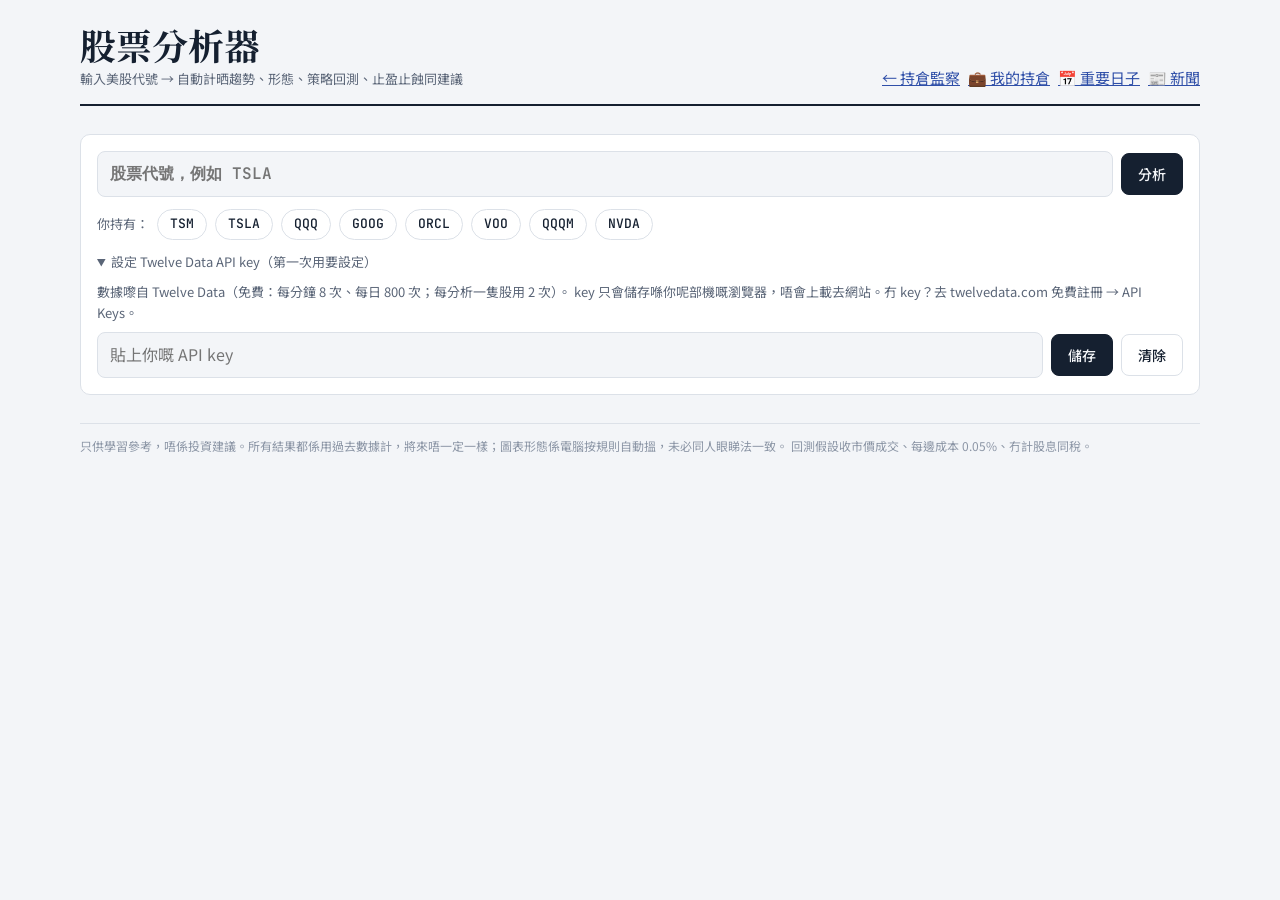
==== commit 2e536411: "Update dashboard 2026-11-17 09:23" ====
--- a/analyzer.html
+++ b/analyzer.html
@@ -91,6 +91,17 @@
 .verdict li .pt { font-family: var(--font-num); font-size: 12px; color: var(--faint); margin-left: 4px; }
 .verdict .act { font-size: 14px; background: var(--bg); border-radius: 8px; padding: 8px 12px; }
 
+.buys { display: grid; grid-template-columns: repeat(auto-fill, minmax(min(100%, 300px), 1fr)); gap: 12px; }
+.buy { background: var(--surface); border: 1px solid var(--line); border-left: 4px solid var(--c, var(--line)); border-radius: 10px;
+  padding: 12px 14px; display: grid; gap: 6px; align-content: start; min-width: 0; font-size: 14px; }
+.buy.best { outline: 2px solid var(--gain); outline-offset: 1px; }
+.buy .px { font-family: var(--font-num); font-size: 22px; font-weight: 600; }
+.buy .head { display: flex; flex-wrap: wrap; align-items: baseline; gap: 8px; }
+.buy dl { display: grid; grid-template-columns: auto 1fr; gap: 2px 12px; margin: 0; font-size: 13px; }
+.buy dt { color: var(--muted); }
+.buy dd { margin: 0; font-family: var(--font-num); }
+.buy .why { font-size: 13px; color: var(--muted); margin: 0; padding-left: 18px; }
+.buy.against { opacity: .75; }
 .panel { background: var(--surface); border: 1px solid var(--line); border-radius: 10px; padding: 16px; display: grid; gap: 10px; min-width: 0; }
 .panel h3 { margin: 0; font-size: 15px; }
 .panels { display: grid; grid-template-columns: repeat(auto-fit, minmax(min(100%, 440px), 1fr)); gap: 16px; }
@@ -179,7 +190,7 @@
       <h1>股票分析器</h1>
       <div class="sub">輸入美股代號 → 自動計晒趨勢、形態、策略回測、止盈止蝕同建議</div>
     </div>
-    <nav class="row"><a href="index.html">← 交易日誌</a><a href="portfolio.html">💼 我的持倉</a><a href="events.html">📅 重要日子</a><a href="news.html">📰 新聞</a></nav>
+    <nav class="row"><a href="index.html">← 持倉監察</a><a href="portfolio.html">💼 我的持倉</a><a href="events.html">📅 重要日子</a><a href="news.html">📰 新聞</a></nav>
   </header>
 
   <div class="search">
@@ -372,6 +383,9 @@
   if (hold) html.push('<div class="card" style="--c:var(--accent)"><b>你手上嘅 ' + esc(sym) + "</b>" + holdingNote(hold, c, I, e) + "</div>");
   html.push("</section>");
 
+  // suggested buy levels
+  html.push(buyLevels(R, V, c, hold));
+
   // key dates + news for this stock (filled in when events.json / news.json arrive)
   html.push('<section id="feedsec"><div class="sec-head"><h2>重要日子同新聞</h2><span class="note">載入中…</span></div></section>');
 
@@ -431,6 +445,10 @@
     $("pguidebtn").setAttribute("aria-expanded", open);
   };
   $("fullbtn").onclick = toggleFull;
+  for (const b of document.querySelectorAll("[data-buy]")) b.onclick = () => {
+    $("entry").value = (+b.dataset.buy).toFixed(2); updateExits();
+    $("entry").closest("section").scrollIntoView({ behavior: "smooth", block: "start" });
+  };
   $("entry").oninput = updateExits;
   for (const b of document.querySelectorAll("#entry ~ .pick")) b.onclick = () => { $("entry").value = (+b.dataset.v).toFixed(2); updateExits(); };
   updateExits();
@@ -743,6 +761,43 @@
     tile("累計", '<span class="' + cls(V.total) + '">' + pct(V.total, 1) + "</span>", "全倉每次計") +
     '</div><div class="note"><p>規則：前一日收市高過 50 天線；10:00–15:00 之間股價跌穿「VWAP − 0.5×ATR」就買；目標返到 VWAP，止蝕 0.5 ATR，15:55 一定平倉。</p><p>' +
     esc(T.day + "：" + now) + "</p></div></section>";
+}
+
+// pull-back (limit order) and breakout (stop buy order) levels from analyzer_core entryLevels()
+function buyLevels(R, V, c, hold) {
+  const head = '<section><div class="sec-head"><h2>建議買入位</h2><span class="note">按支持位、均線、突破位自動計，唔係 AI 判斷，亦唔係叫你買</span></div>';
+  const E = R.entries || [];
+  if (!E.length) return head + '<div class="empty">附近冇明顯嘅買入位（例如下面冇支持、上面冇阻力），可以參考下面止蝕止盈表用現價計。</div></section>';
+  const lead = V.long.tag === "偏淡"
+    ? "⚠️ 長線趨勢向下（股價喺 200 天線之下）：按規則唔建議喺跌緊嘅時候接貨，灰色嘅「回調買入」位風險高；比較穩陣係等升返上去（觸發買單）先入。"
+    : V.long.tag === "偏好" ? "長線趨勢向上：回調到支持位或者均線分段買，風險通常細過追高。"
+    : "訊號唔一致：寧願等跌到有支持嘅位，或者等突破確認先入，唔好急。";
+  const best = E.find(x => x.best);
+  const cards = E.map(x => {
+    const col = x.against ? "var(--faint)" : x.kind === "dip" ? "var(--accent)" : "var(--warn)";
+    const move = x.dist < 0 ? "要跌 " + pct(-x.dist, 1, false) : "要升 " + pct(x.dist, 1, false);
+    return '<article class="buy' + (x.best ? " best" : "") + (x.against ? " against" : "") + '" style="--c:' + col + '">' +
+      '<div class="head">' + (x.best ? '<span class="chip gain">⭐ 首選</span>' : "") +
+      '<span class="chip ' + (x.kind === "dip" ? "" : "warn") + '">' + (x.kind === "dip" ? "回調買入" : "突破買入") + "</span>" +
+      '<span class="chip plain">' + esc(x.term) + "</span>" + (x.against ? '<span class="chip loss">逆勢</span>' : "") + "</div>" +
+      '<div class="head"><span class="px">' + f2(x.price) + '</span><span class="note">' + move + "</span></div>" +
+      "<b>" + esc(x.name) + "</b>" +
+      '<ul class="why">' + x.whys.map(w => "<li>" + esc(w) + "</li>").join("") + "</ul>" +
+      "<dl><dt>落單</dt><dd>" + esc(x.order) + "</dd>" +
+      '<dt>止蝕</dt><dd class="loss">' + f2(x.stop) + "（" + pct(x.risk) + "）</dd>" +
+      '<dt>第一目標</dt><dd class="gain">' + f2(x.tp) + "（" + pct(x.tp / x.price - 1) + "）</dd>" +
+      "<dt>風險回報</dt><dd>" + (ok(x.rr) && x.rr > 0 ? "1 : " + x.rr.toFixed(1) : "—") + (+x.rr.toFixed(1) < 1.5 ? ' <span class="note">偏低</span>' : "") + "</dd>" +
+      "<dt>" + A.ENTRY_DAYS + " 日內到價</dt><dd>" + pct(x.reach, 0, false) + ' <span class="note">過去一年</span></dd></dl>' +
+      '<button type="button" class="pick" data-buy="' + x.price + '">用呢個價計止蝕止盈 ↓</button></article>';
+  }).join("");
+  return head + '<div class="card" style="--c:var(--accent)"><div>' + esc(lead) +
+    (best ? " 而家計落最抵嘅係 <b class=\"num\">" + f2(best.price) + "</b>（" + esc(best.name) + "）。" : " 而家冇一個位同時夠抵（風險回報 ≥ 1 : 1.5）又有合理機會到價，可以觀望。") +
+    (hold ? " 你已經持有，成本 " + f2(hold.cost) + "；加倉都可以參考呢啲位。" : "") + "</div></div>" +
+    '<div class="buys">' + cards + "</div>" +
+    '<div class="note"><p><b>點睇：</b>「回調買入」= 等跌落嚟先買，落<b>限價買單</b>；「突破買入」= 等升穿先追，落<b>觸發買單</b>（stop buy），唔好落限價單。' +
+    "「" + A.ENTRY_DAYS + " 日內到價」係過去一年由收市價計，" + A.ENTRY_DAYS + " 個交易日內郁到咁遠嘅機會：太低即係可能等好耐都買唔到。" +
+    "⭐ 首選 = 風險回報 ≥ 1 : 1.5、到價機會 ≥ 25%、唔逆長線趨勢之中最好嗰個。</p>" +
+    "<p>唔使一次過全部買：可以將想買嘅金額分 2–3 份，喺唔同買入位分段入。所有價位只係按過去數據計嘅參考，唔係投資建議。</p></div></section>";
 }
 
 function exitTable(R, c, a, hold) {
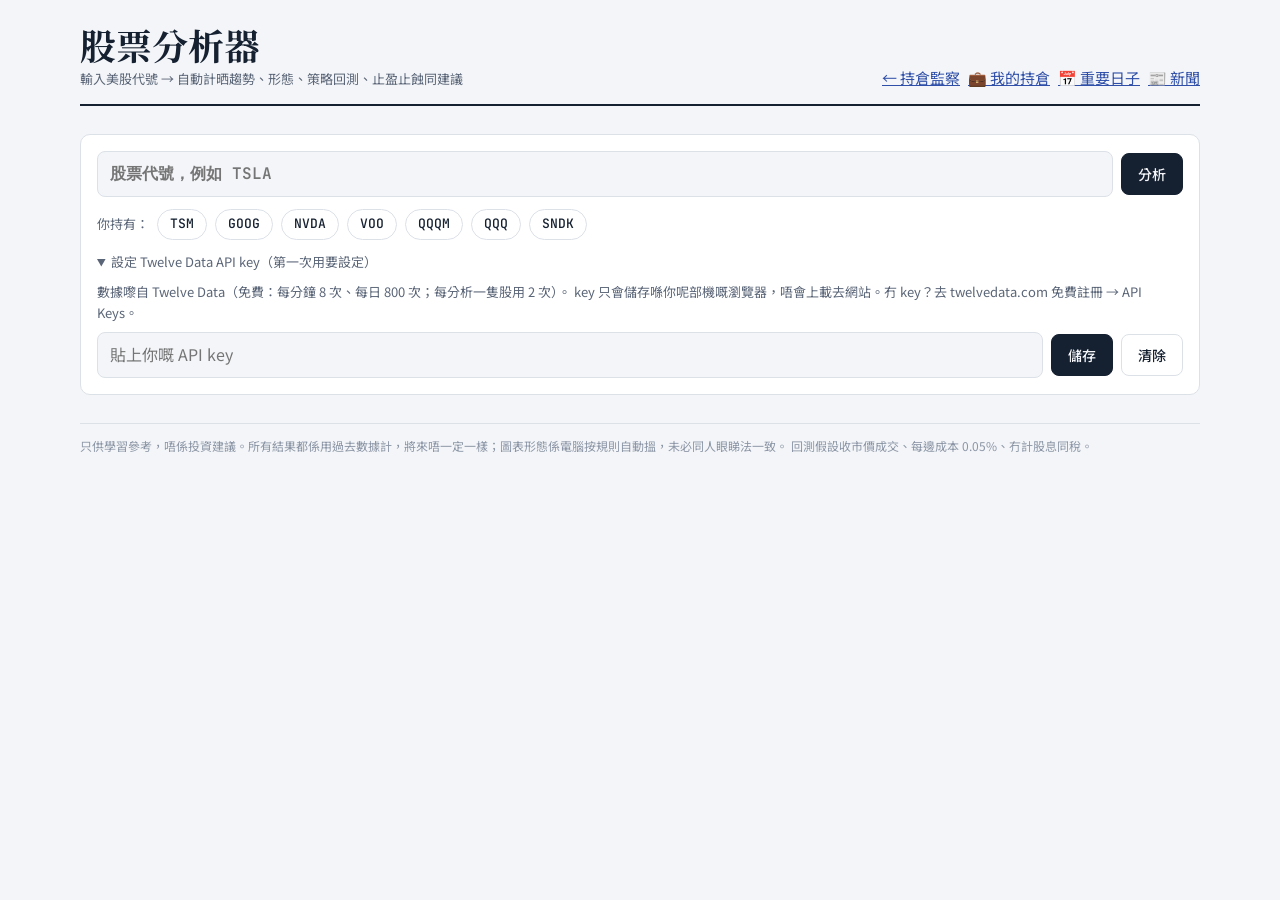
==== commit e02a32d0: "Update dashboard 2026-11-17 09:31" ====
--- a/analyzer.html
+++ b/analyzer.html
@@ -226,7 +226,7 @@
 <script src="feed.js"></script>
 <script>
 "use strict";
-const HOLDINGS = {"TSM": {"qty": 4, "cost": 427.263}, "TSLA": {"qty": 4, "cost": 367.43}, "QQQ": {"qty": 1.5407, "cost": 719.835}, "GOOG": {"qty": 3, "cost": 340.0}, "ORCL": {"qty": 7, "cost": 139.9}, "VOO": {"qty": 0.7921, "cost": 706.401}, "QQQM": {"qty": 1.851, "cost": 302.377}, "NVDA": {"qty": 2, "cost": 212.47}};
+const HOLDINGS = {"TSM": {"qty": 7, "cost": 409.8}, "GOOG": {"qty": 6.5, "cost": 309.354}, "NVDA": {"qty": 8, "cost": 182.124}, "VOO": {"qty": 1.5901, "cost": 701.95}, "QQQM": {"qty": 3.7967, "cost": 294.042}, "QQQ": {"qty": 1.5407, "cost": 719.835}, "SNDK": {"qty": 1, "cost": 839.78}};
 const A = window.Analyzer;
 const $ = id => document.getElementById(id);
 const KEY_STORE = "ta_key", CACHE_PREFIX = "ta_cache:", CACHE_MIN = 10, CACHE_KEEP = 6;
